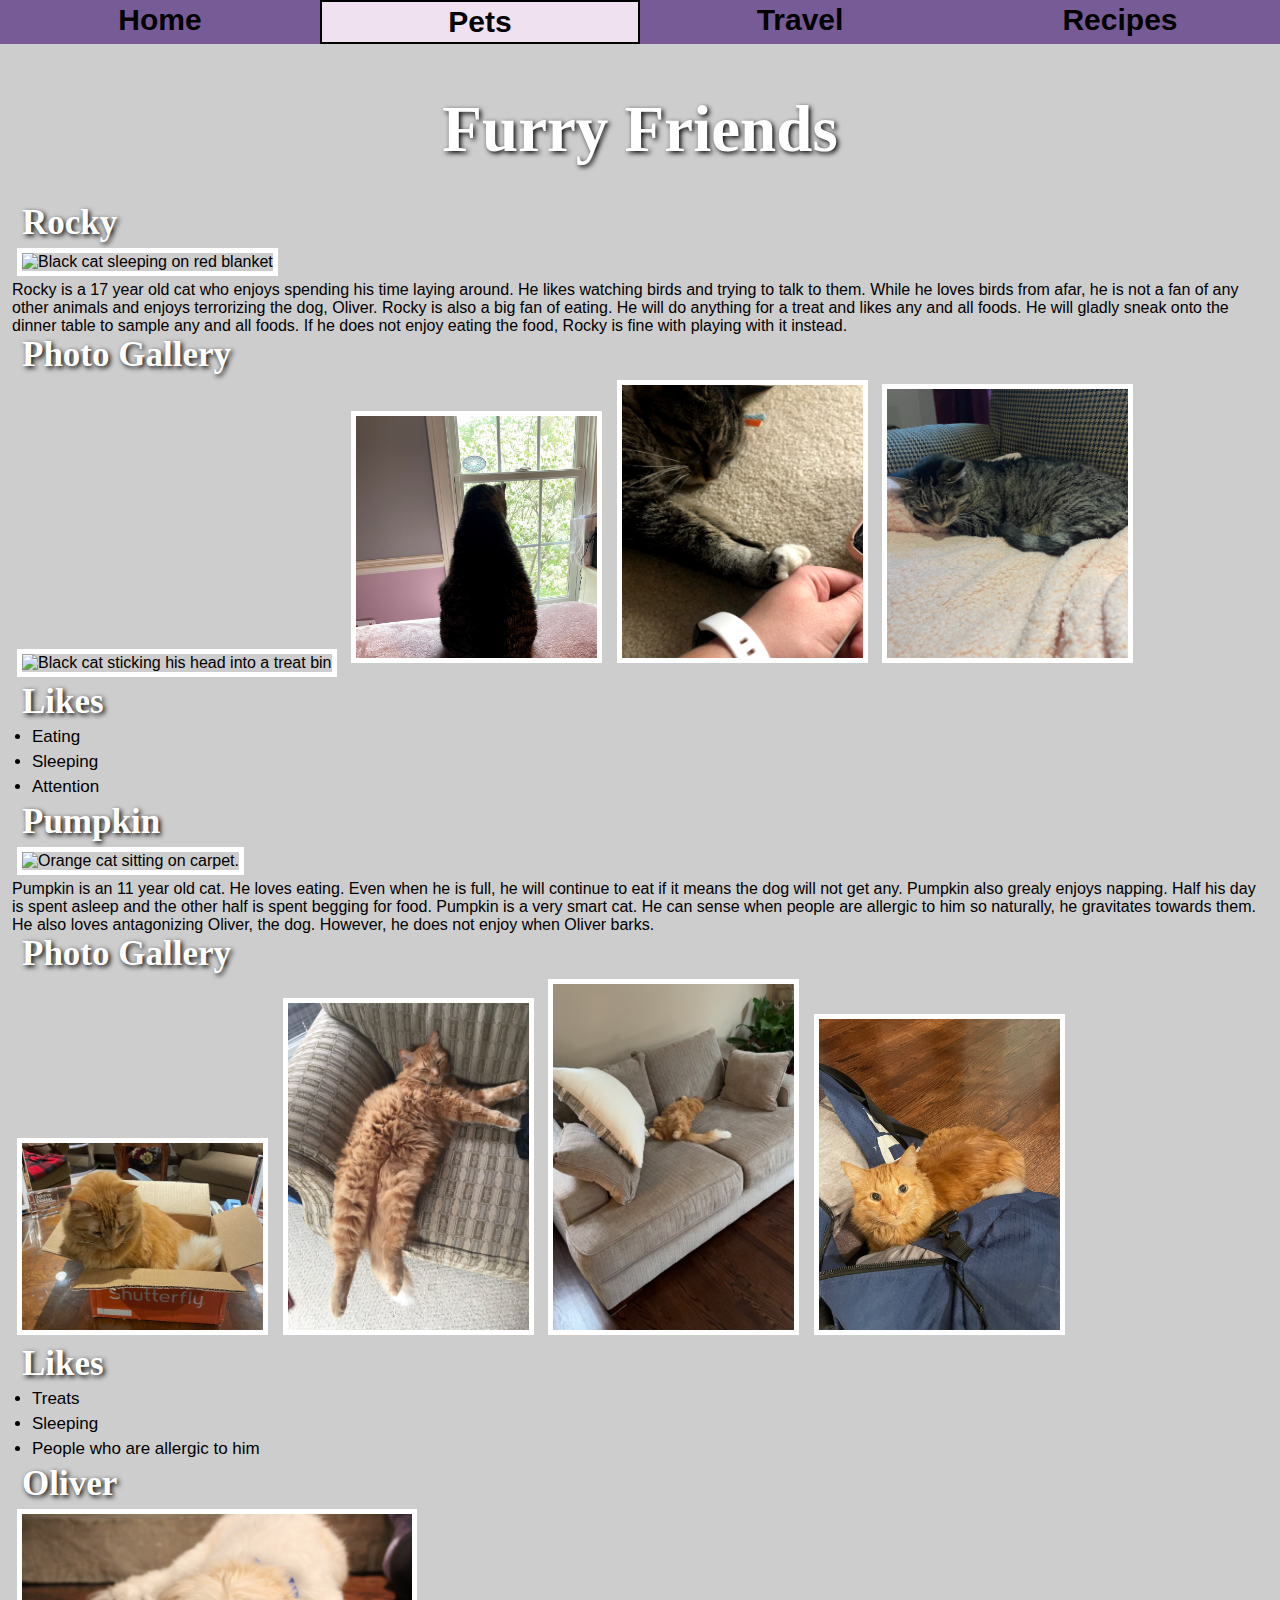
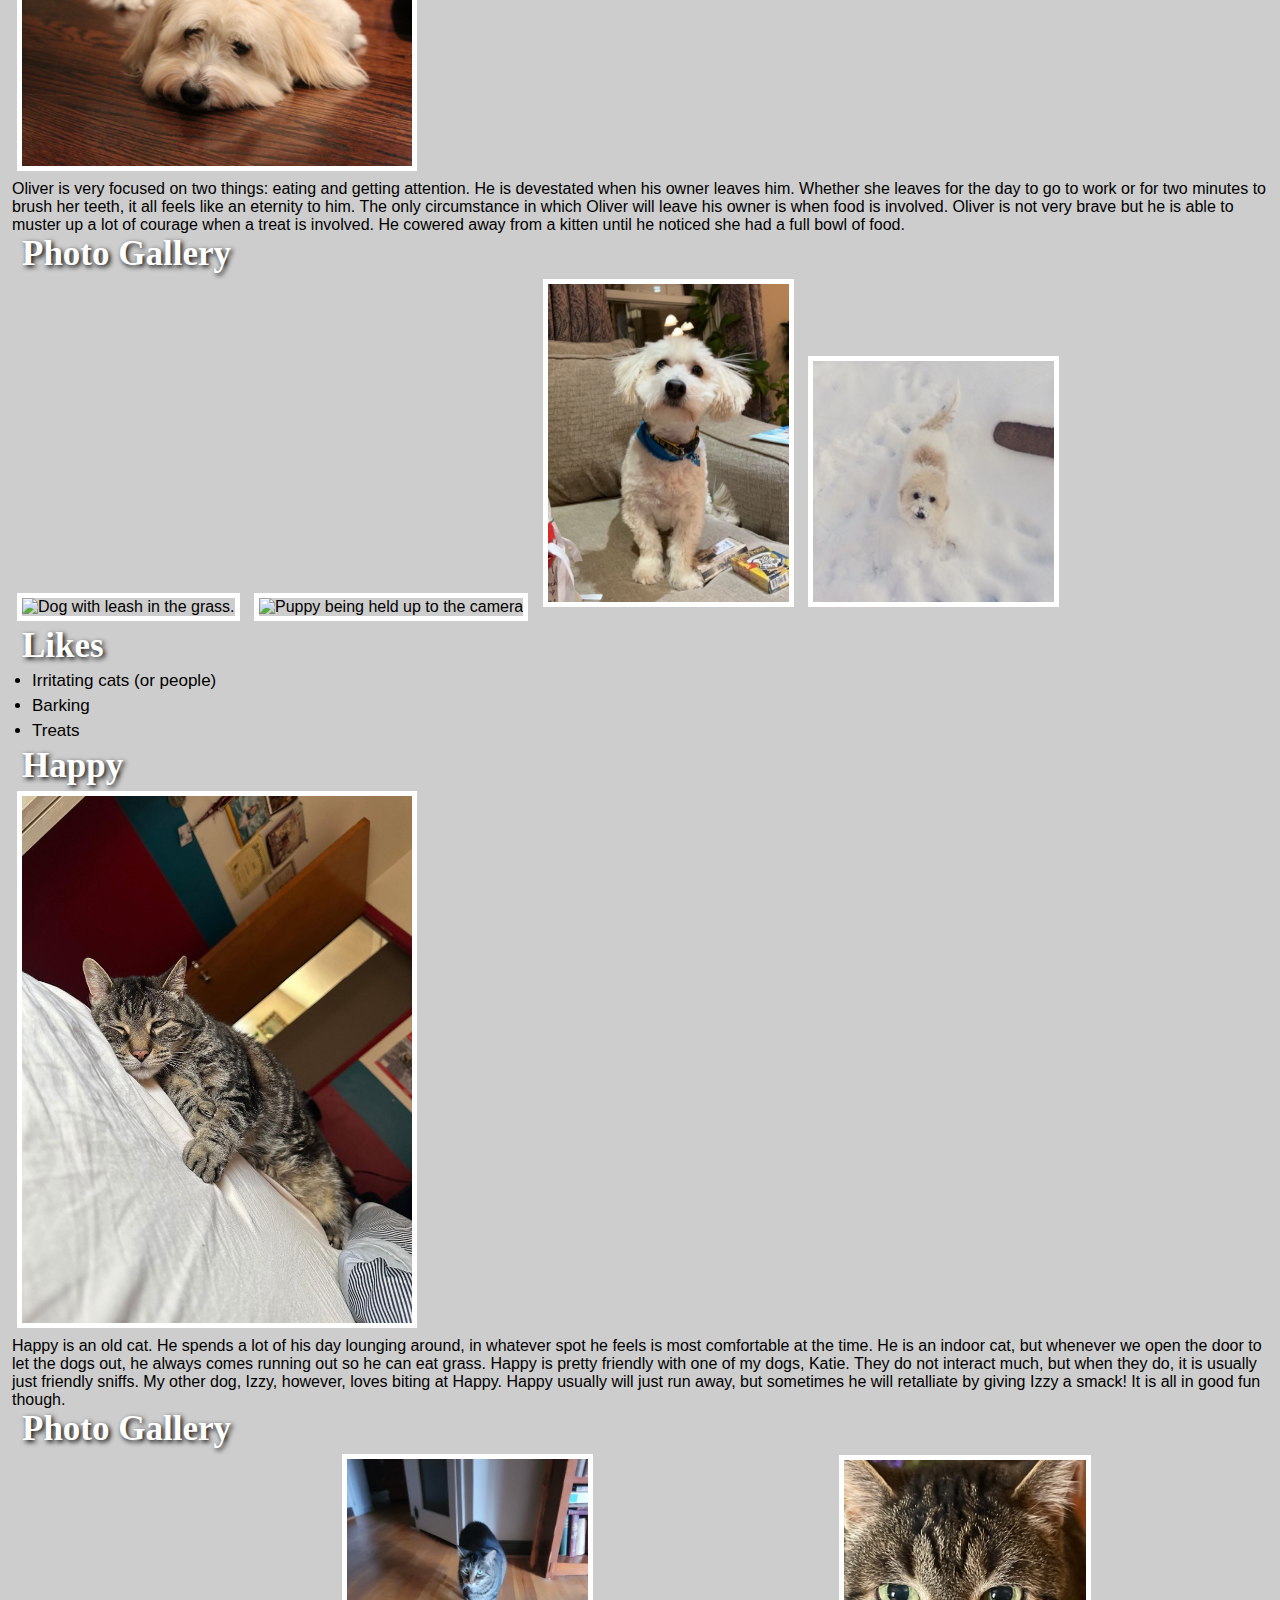
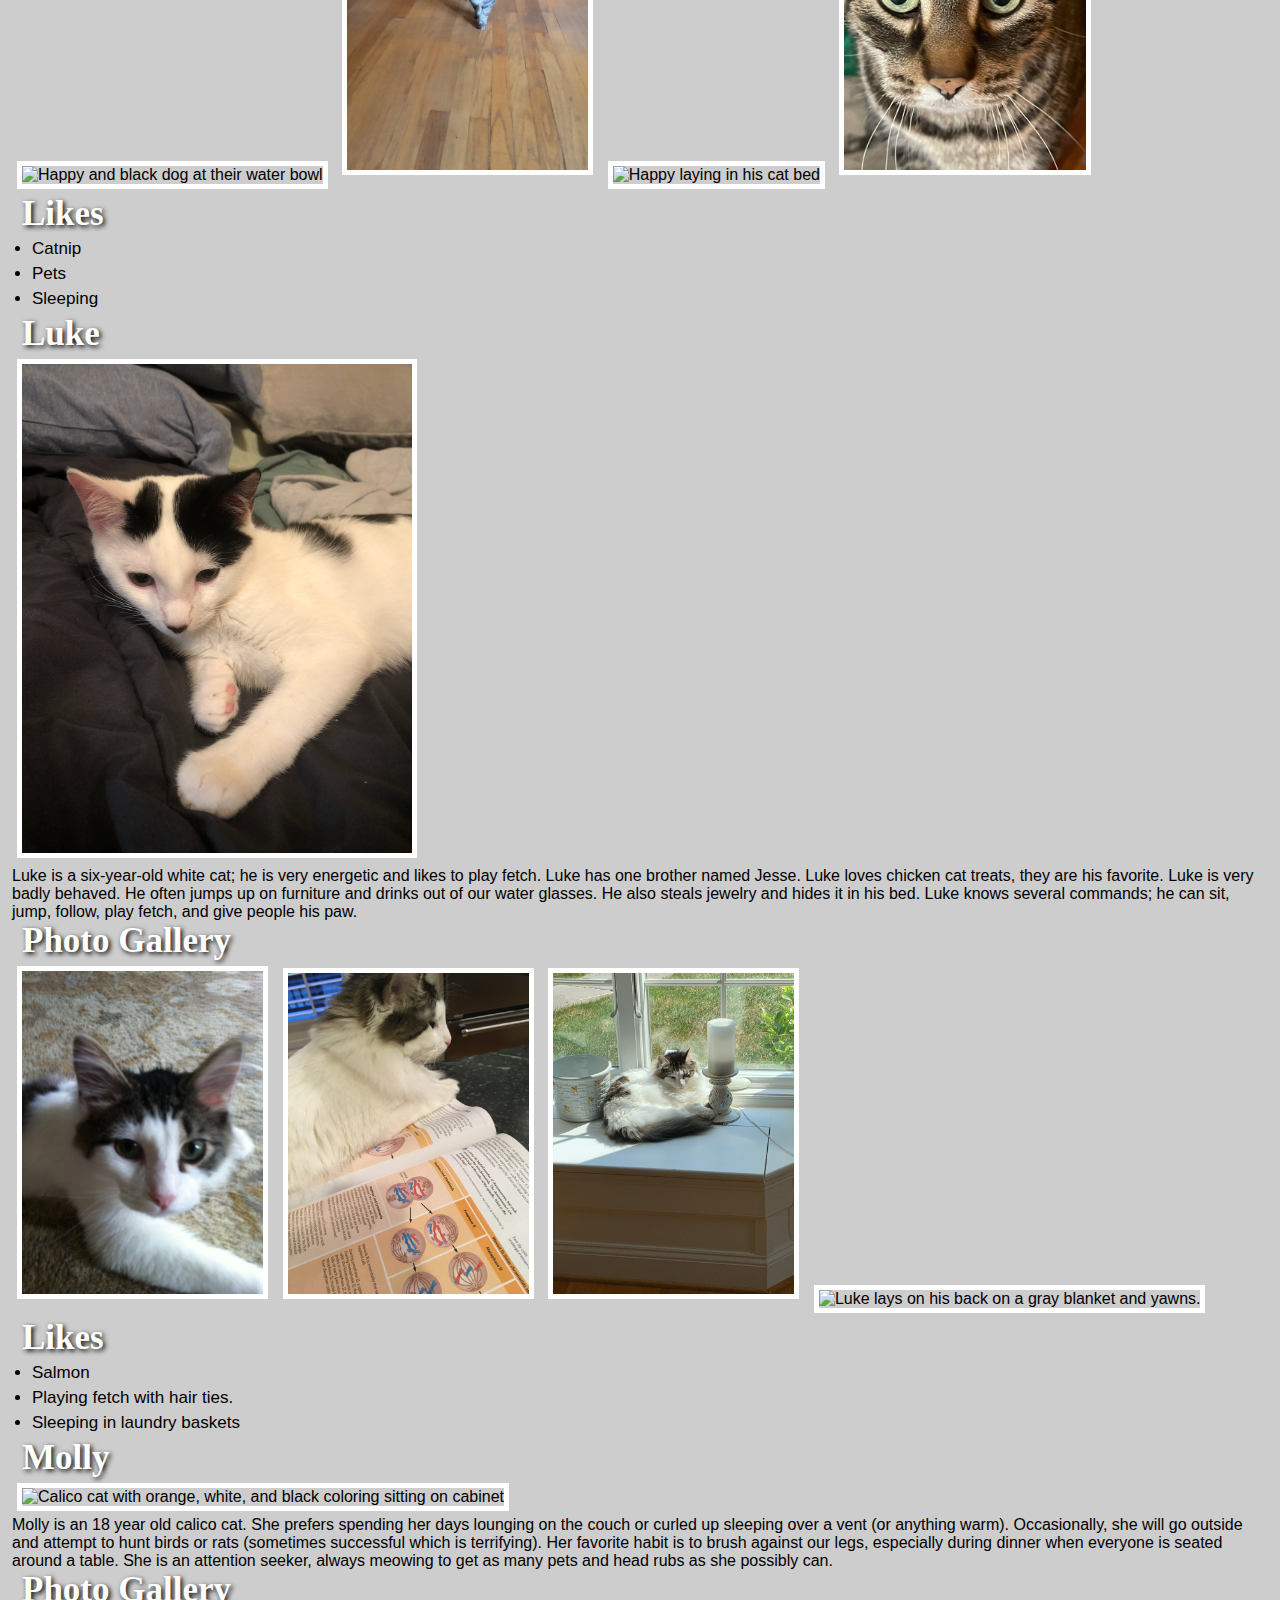
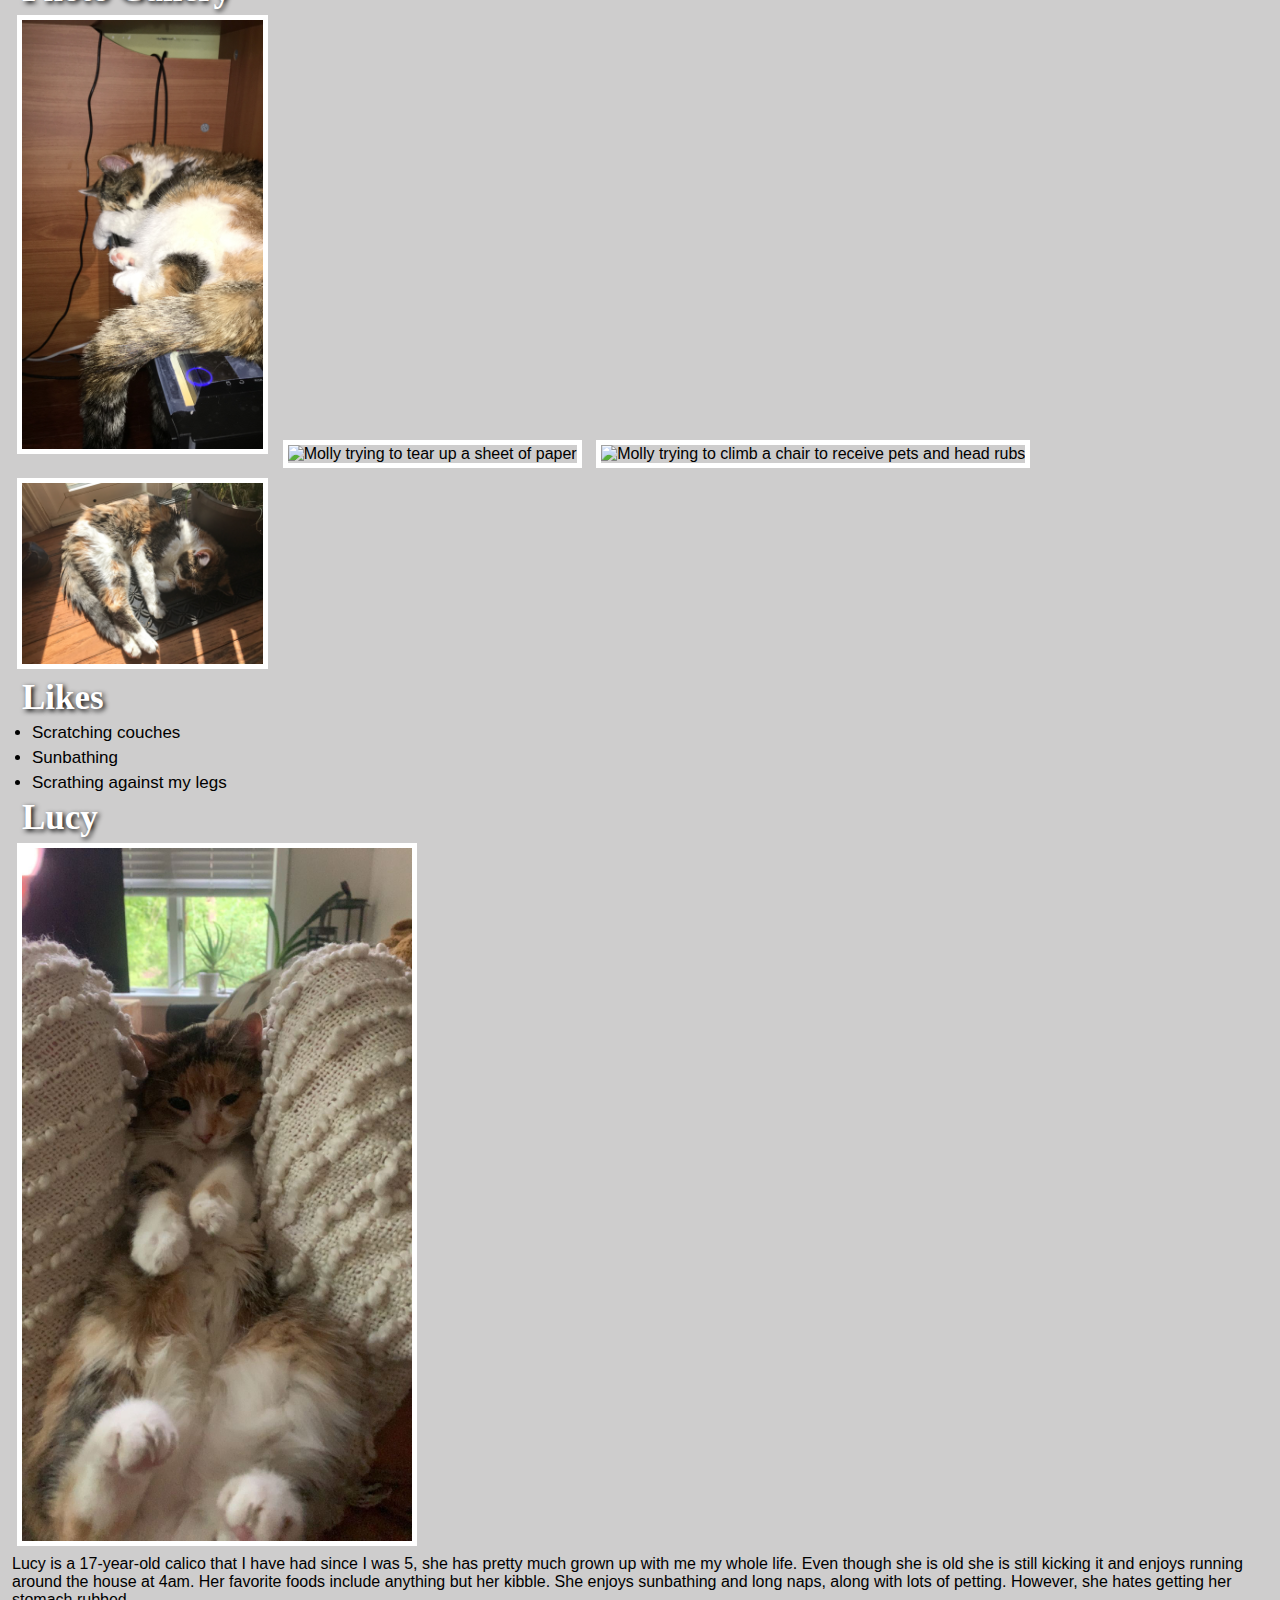
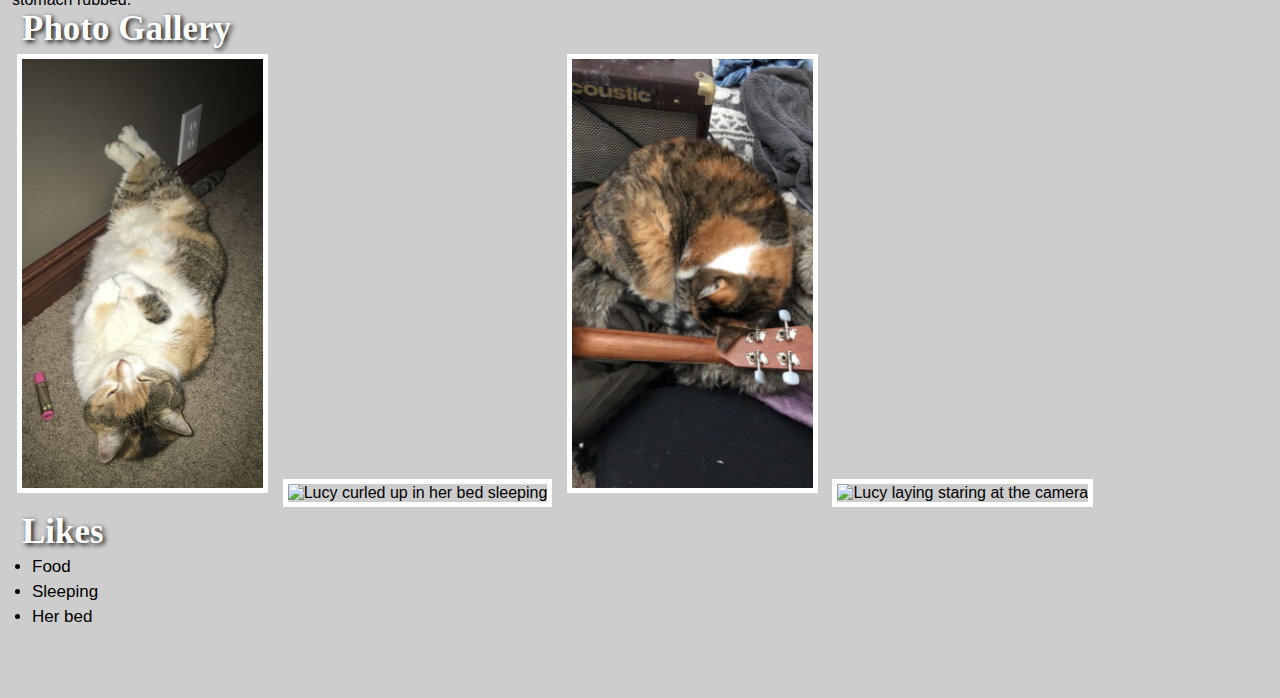
==== pets.html @ 26001d67 "Add files via upload" ====
<!DOCTYPE html>
<html lang="en">
    <link rel="stylesheet" href="reset.css">
    <link rel="stylesheet" href="style.css">
<head>
    <meta charset="UTF-8">
    <meta http-equiv="X-UA-Compatible" content="IE=edge">
    <meta name="viewport" content="width=device-width, initial-scale=1.0">
    <title>Pets</title>
</head>
<body>
    <a href = "#main" id="skip">Skip to Main content</a>
    
<!-- Navigation -->
<div class="nav">
<nav>
    <ul>
     <li><a href="index.html">Home</a></li>
     <li><a href="pets.html" class="active">Pets</a></li>
      <li><a href="travel.html">Travel</a></li>
      <li><a href="recipes.html">Recipes</a></li>
    </ul>
  </nav>
</div>
    <main id="main">
    <br><br>
        <h1 class="glow">Furry Friends</h1>
        <br><br>
    <div class="img_center"><h2>Rocky</h2></div>
        <img src="Images/rocky.jpg" alt="Black cat sleeping on red blanket" width="400">
        <br>
        <p1>Rocky is a 17 year old cat who enjoys spending his time laying around. He likes watching birds and trying to talk to them. 
            While he loves birds from afar, he is not a fan of any other animals and enjoys terrorizing the dog, Oliver.</p1>
            <p2>Rocky is also a big fan of eating. He will do anything for a treat and likes any and all foods. 
                He will gladly sneak onto the dinner table to sample any and all foods. If he does not enjoy eating the food, 
                Rocky is fine with playing with it instead.
            </p2>
            <h3>Photo Gallery</h3>
            <img src="Images/rocky_treats.jpg" alt="Black cat sticking his head into a treat bin" width="20%">
            <img src="Images/rocky_bird_watching.jpg" alt="Cat looking out the window" width="20%">
            <img src="Images/rocky_hand.jpg" alt="Cat sleeping holding hand" width="20%">
            <img src="Images/rocky_sleeping.jpg" alt="Cat sleeping" width="20%">
            <h3>Likes</h3>
            <ul>
                <li>Eating</li>
                <li>Sleeping</li>
                <li>Attention</li>
              </ul>
              <!-- Lauren Pesce -->
     <div class="img_center"><h2>Pumpkin</h2></div>
        <img src="Images/pumpkin.jpg" alt="Orange cat sitting on carpet." width="400">
        <br>
        <p1>Pumpkin is an 11 year old cat. He loves eating. Even when he is full, he will continue to eat if it means
            the dog will not get any. Pumpkin also grealy enjoys napping. Half his day is spent asleep and the other half
            is spent begging for food.</p1>
            <p2>Pumpkin is a very smart cat. He can sense when people are allergic to him so naturally, he 
                gravitates towards them. He also loves antagonizing Oliver, the dog. However, he does not enjoy 
                when Oliver barks.</p2>
            <h3>Photo Gallery</h3>
            <img src="Images/pumpkin_box.jpg" alt="Orange cat sitting in a Shutterfly box." width="20%">
            <img src="Images/pumpkin_couch.jpg" alt="Cat laying on his back on a couch." width="20%">
            <img src="Images/pumpkin_sleep.jpg" alt="Cat sleeping on couch." width="20%">
            <img src="Images/pumpkin_bag.jpg" alt="Cat sitting on duffel bag." width="20%">
            <h3>Likes</h3>
            <ul>
                <li>Treats</li>
                <li>Sleeping</li>
                <li>People who are allergic to him</li>
              </ul>
              <!-- Lauren Pesce -->


        <div class="img_center"><h2>Oliver</h2></div>
        <img src="Images/oliver.jpg" alt="Dog laying on floor." width="400">
        <br>
        <p1>Oliver is very focused on two things: eating and getting attention. He is devestated
            when his owner leaves him. Whether she leaves for the day to go to work or for two minutes
            to brush her teeth, it all feels like an eternity to him.</p1>
            <p2>The only circumstance in which Oliver will leave his owner is when food is involved. Oliver is not
                very brave but he is able to muster up a lot of courage when a treat is involved. He cowered away
                from a kitten until he noticed she had a full bowl of food.</p2>
            <h3>Photo Gallery</h3>
            <img src="Images/oliver_outside.jpg" alt="Dog with leash in the grass." width="20%">
            <img src="Images/baby_oliver.jpg" alt="Puppy being held up to the camera" width="20%">
            <img src="Images/oliver_couch.jpg" alt="Dog sitting up on a couch" width="20%">
            <img src="Images/oliver_snow.jpg" alt="Dog in the snow" width="20%">
            <h3>Likes</h3>
            <ul>
                <li>Irritating cats (or people)</li>
                <li>Barking</li>
                <li>Treats</li>
              </ul>
              <!-- Lauren Pesce -->

    <div class="img_center"><h2>Happy</h2></div>
    <img src="Images/happy_sleep.jpg" alt="Black and grey cat laying on bed, near asleep" width="400">
    <br>
    <p1> Happy is an old cat. He spends a lot of his day lounging around, in whatever spot he feels is most comfortable at the time. 
        He is an indoor cat, but whenever we open the door to let the dogs out, he always comes running out so he can eat grass.
    </p1>
        <p2>Happy is pretty friendly with one of my dogs, Katie. They do not interact much, but when they do, it is usually just friendly sniffs. 
            My other dog, Izzy, however, loves biting at Happy. 
            Happy usually will just run away, but sometimes he will retalliate by giving Izzy a smack! It is all in good fun though.

        </p2>
        <h3>Photo Gallery</h3>
        <img src="Images/happy_izzy_water.jpg" alt="Happy and black dog at their water bowl" width="20%">
        <img src="Images/happy_walk.jpg" alt="Happy walking towards the camera" width="20%">
        <img src="Images/happy_bed.jpg" alt="Happy laying in his cat bed" width="20%">
        <img src="Images/happy_closeup.jpg" alt="A close-up photo of Happy" width="20%">
        <h3>Likes</h3>
        <ul>
            <li>Catnip</li>
            <li>Pets</li>
            <li>Sleeping</li>
          </ul>
          <!-- Lucas England -->
    <div class="img_center"><h2>Luke</h2></div>
    <img src="Images/luke_og.jpg" alt="Luke is a white cat with long hair and brown spots." width="400">
    <br>
    <p1> Luke is a six-year-old white cat; he is very energetic and likes to play fetch. Luke has one brother named Jesse. 
        Luke loves chicken cat treats, they are his favorite.</p1>
        <p2>Luke is very badly behaved. He often jumps up on furniture and drinks out of our water glasses. 
            He also steals jewelry and hides it in his bed. 
            Luke knows several commands; he can sit, jump, follow, play fetch, and give people his paw. </p2>
        <h3>Photo Gallery</h3>
        <img src="Images/Luke.JPG" alt="Luke looks into the camera, only head and front paws are in frame." width="20%">
        <img src="Images/luke_reads.JPG" alt="Luke sits on a chemistry textbook." width="20%">
        <img src="Images/luke_in_sunn.JPG" alt="Luke sits on a white bench in front of a window, grass is seen behind him." width="20%">
        <img src="Images/luke_yawns.jpg" alt="Luke lays on his back on a gray blanket and yawns." width="20%">
        <h3>Likes</h3>
        <ul>
            <li>Salmon</li>
            <li>Playing fetch with hair ties.</li>
            <li>Sleeping in laundry baskets</li>
          </ul>
          <!-- Katherine Isseks al-Abadi Hattersley -->
       
    <div class="img_center"><h2>Molly</h2></div>
    <img src="Images/molly_on_cabinet.JPG" alt="Calico cat with orange, white, and black coloring sitting on cabinet" width="400">
    <br>
    <p1> Molly is an 18 year old calico cat. She prefers spending her days lounging on the couch or curled up sleeping over a vent (or anything warm).
         Occasionally, she will go outside and attempt to hunt birds or rats (sometimes successful which is terrifying).</p1>
        <p2>Her favorite habit is to brush against our legs, especially during dinner when everyone is seated around a table. 
            She is an attention seeker, always meowing to get as many pets and head rubs as she possibly can.</p2>
        <h3>Photo Gallery</h3>
        <img src="Images/molly_on_pc.jpg" alt="Molly sleeping on a warm PC" width="20%">
        <img src="Images/molly.jpg" alt="Molly trying to tear up a sheet of paper" width="20%">
        <img src="Images/molly_climb_chair.JPG" alt="Molly trying to climb a chair to receive pets and head rubs" width="20%">
        <img src="Images/molly_sunbathing.JPG" alt="Molly enjoying warm rays of sunshine" width="20%">
        <h3>Likes</h3>
        <ul>
            <li>Scratching couches</li>
            <li>Sunbathing</li>
            <li>Scrathing against my legs</li>
          </ul>
          <!-- Jonathan Chen -->
        
    <div class="img_center"><h2>Lucy</h2></div>
    <img src="Images/Lucy.JPG" alt="Calico with white, orange, and black coloring" width="400">
    <br>
    <p1>Lucy is a 17-year-old calico that I have had since I was 5, she has pretty much grown up with me my whole life. 
        Even though she is old she is still kicking it and enjoys running around the house at 4am.</p1>
        <p2>Her favorite foods include anything but her kibble. She enjoys sunbathing and long naps, along with lots of petting. 
            However, she hates getting her stomach rubbed.</p2>
        <h3>Photo Gallery</h3>
        <img src="Images/Lucy_upsidedown.JPG" alt="Lucy laying on her back" width="20%">
        <img src="Images/Lucy_sleeping.JPG" alt="Lucy curled up in her bed sleeping" width="20%">
        <img src="Images/Lucy_sleepingpt2.JPG" alt="Lucy curled up sleeping" width="20%">
        <img src="Images/Lucy_laying.JPG" alt="Lucy laying staring at the camera" width="20%">
        <h3>Likes</h3>
        <ul>
            <li>Food</li>
            <li>Sleeping</li>
            <li>Her bed</li>
          </ul>
          <!-- Maggie Holman -->
        <br><br><br>
        </main>
---- style.css ----
#main {
  margin: 12px;
  margin-right: 12px;
}
main#main ul {
  list-style-type: disc; 
  margin-left: 20px; 
  font-size: 17px;
}

main#main ol {
  list-style-type: decimal; 
  margin-left: 20px; 
  font-size: 17px;
}

main#main li {
  margin: 5px 0; 
  font-size: 17px;
}

body {
  background-color: #cecdcd;
  font-family: Verdana, sans-serif;
  }

p {
  font-size: 17px;
  color: black; 
  text-indent: 50px;
  margin: 12px;
}

h1 {
font-size: 65px;
text-align: center;
font-weight: bolder;
font-family: Georgia, serif;
color: white;
text-shadow: 2px 2px 5px black;
animation: glow 1s ease-in-out infinite alternate;
}

@-webkit-keyframes glow {
  from {
    text-shadow: 0 0 10px black, 0 0 20px #000000, 0 0 30px #3d3c3d, 0 0 40px #404040, 0 0 50px #bfbcbf, 0 0 60px #d2d2d2, 0 0 70px #ffffff;
  }
  
  to {
    text-shadow: 0 0 20px #775b97, 0 0 30px black, 0 0 40px #775b97, 0 0 50px black, 0 0 60px #775b97, 0 0 70px black, 0 0 80px #775b97;
  }
}

h2 {
  text-align: left;
  margin-left: 10px;
  font-family: Georgia, serif;
  font-size: 35px;
  color: white;
  font-weight: bold;
  text-shadow: 2px 2px 5px black;
  }
h3 {
  text-align: left;
  margin-left: 10px;
  font-family: Georgia, serif;
  font-size: 35px;
  color: white;
  font-weight: bold;
  text-shadow: 2px 2px 5px black;
  }
img {
  margin: 5px;
  border: 5px solid #ffffff;
 }

 .nav {
  overflow: hidden;
  background: #775b97;
  color: black;
  text-align: center;
  width: 100%;
}
.nav ul {
  padding: 0;
  background: #775b97;
} 
  .nav a {
  float: left;
  display:block;
  width: 25%;
  font-size: 30px;
  text-align: center;
  padding: 2.8px 5px;
  text-decoration: none;
  font-weight: bold;
} 
.active {
  background-color: #f0e1f0;
  border: 2px solid black;
}

  figure {
  font-size: 16px;
  color: #000000; 
  font-weight: bold;
  }
  #skip {
  position: absolute;
  left: -500px;
  }
  #skip:focus {
    left: 200px
  }

  .grid {
    display: grid;
    grid-template-columns: repeat(3, 1fr);
    gap: 10px;
    align-items: center;
    justify-content: center;
    justify-items: center;
  }
  
  .grid img {
    width: 100%;
    height: auto;
  }

  .img_center {
    display:block;
    margin: 0 auto;
  }

  @media screen and (prefers-reduced-motion: reduce){
    html{
        scroll-behavior: auto; /* Removes scroll animation */
    }
  
    .skip a{
      -webkit-transition: none; /* sets to default setting */
      transition: none;        /* sets to default setting */
     }
  
    /*Turn off parallax*/
    header{
      background-attachment: initial;
    }

    .glow {
      animation: none;
  }
  .gif {
    display: none;
  }

  }
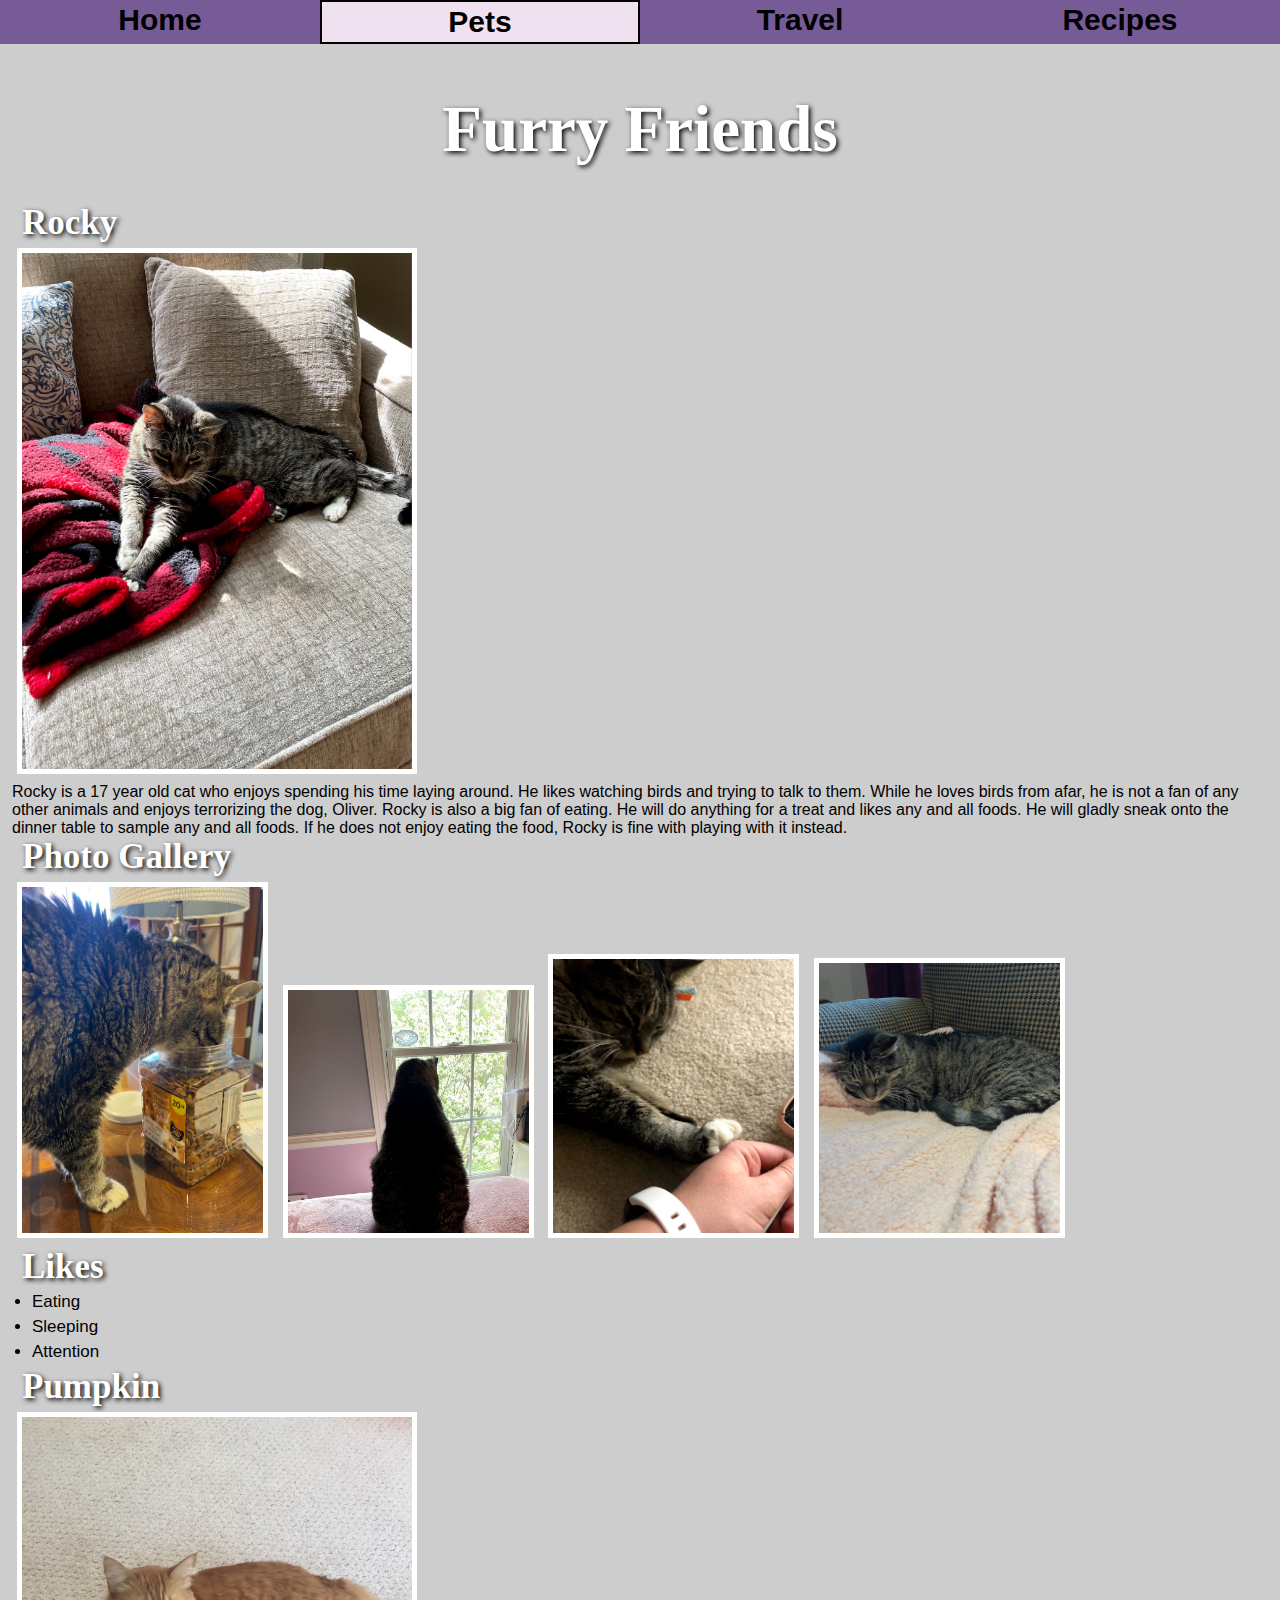
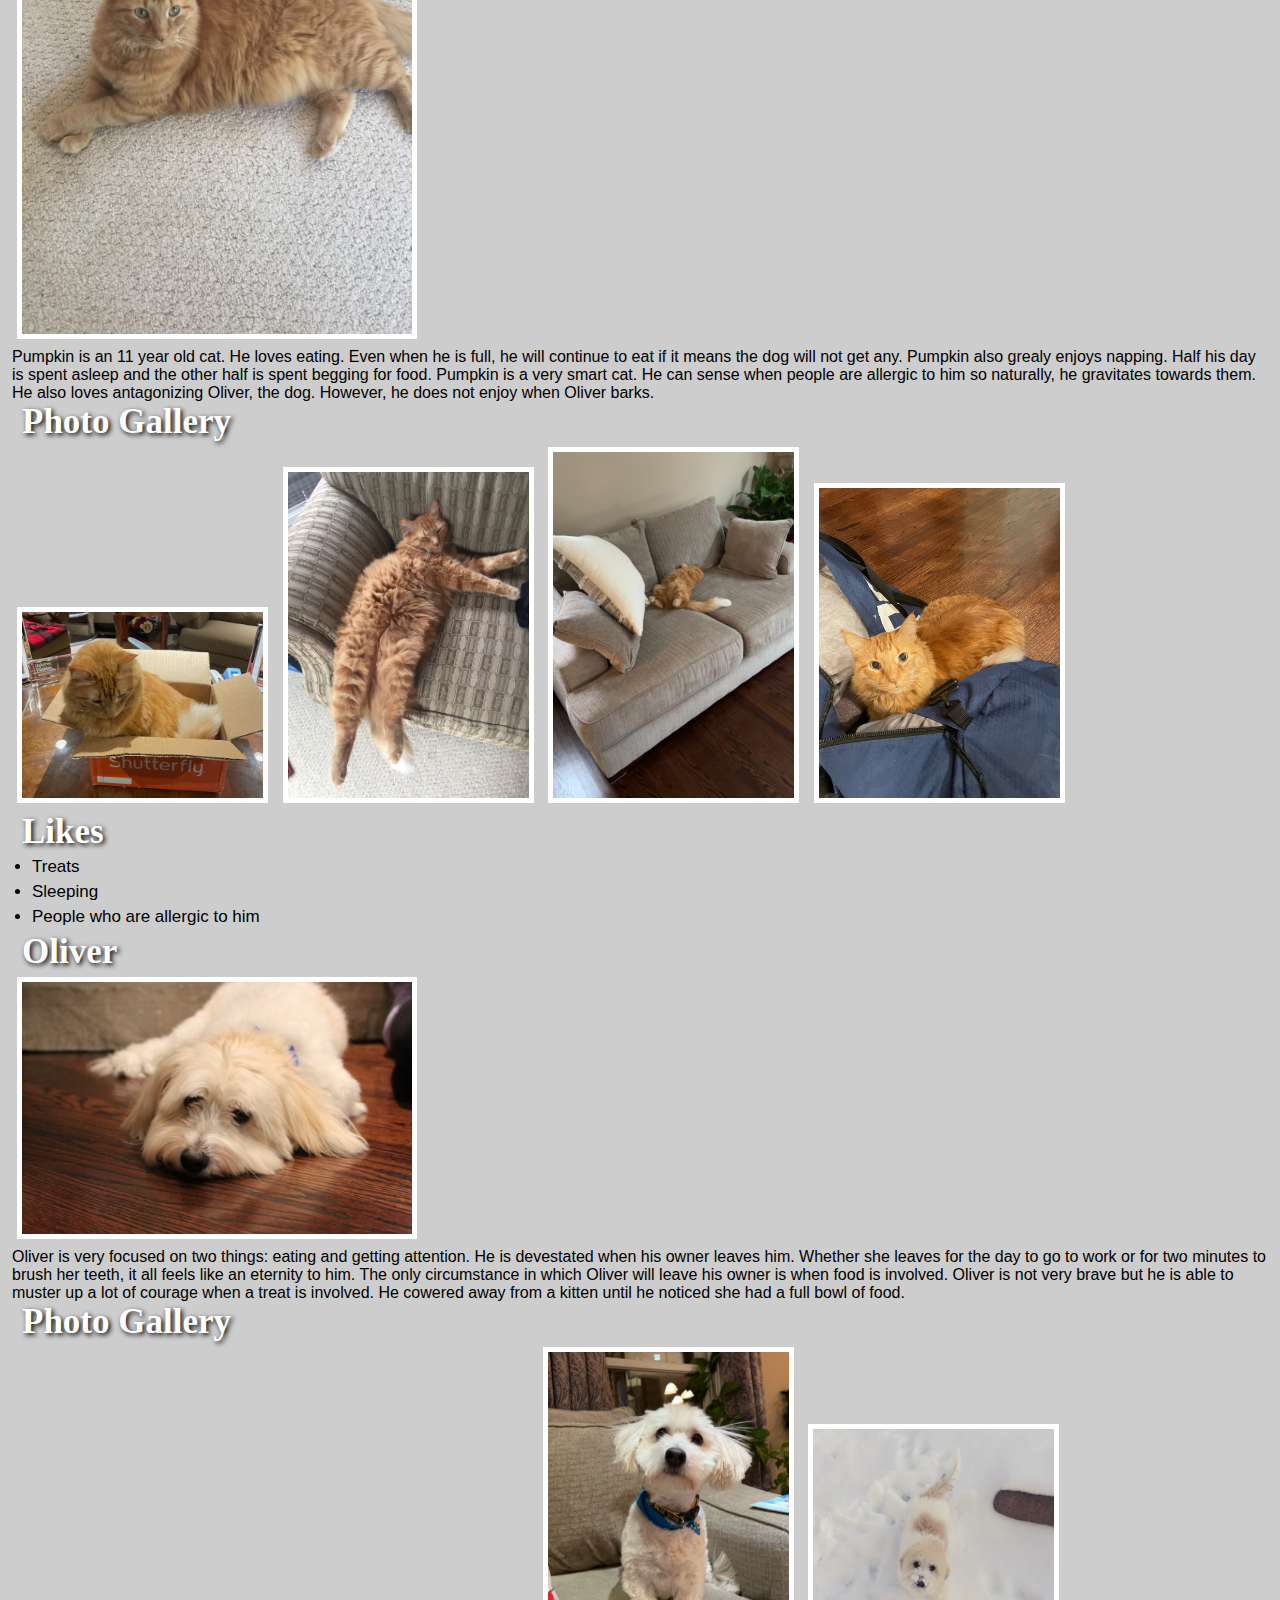
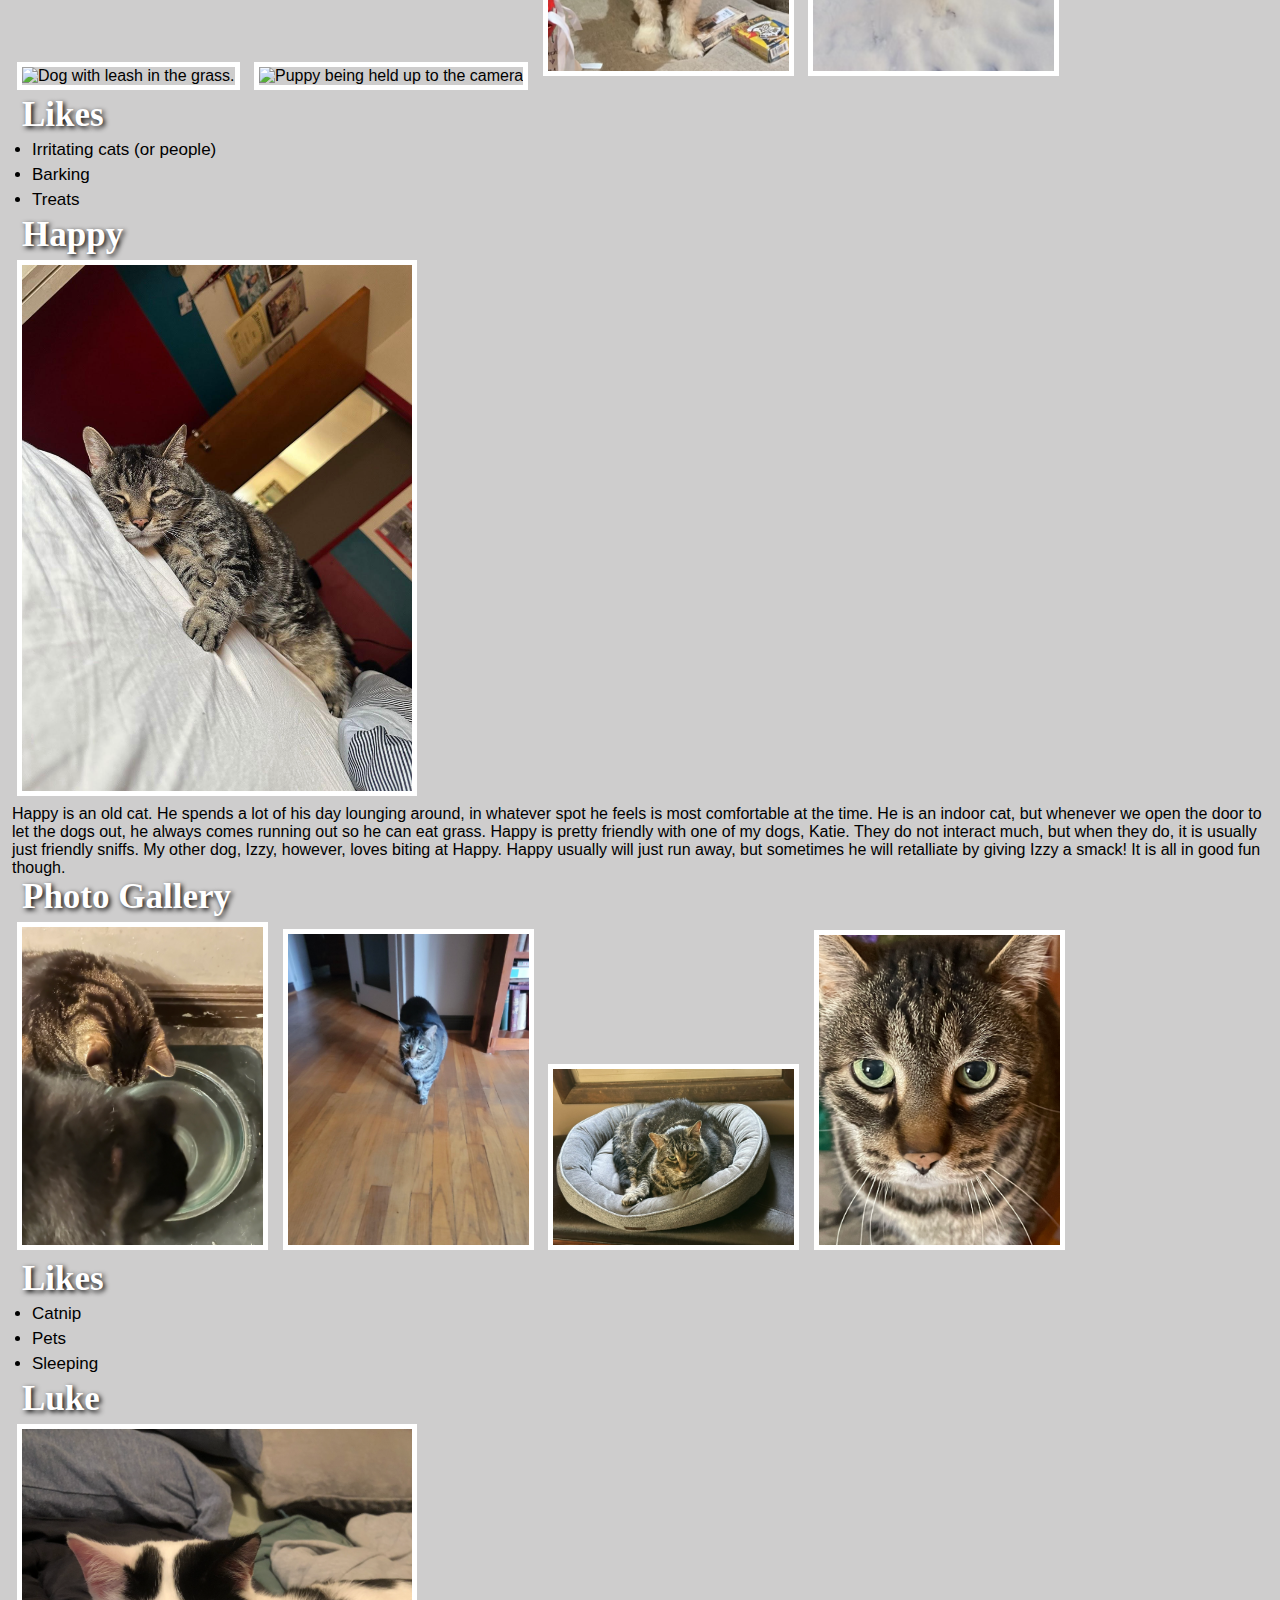
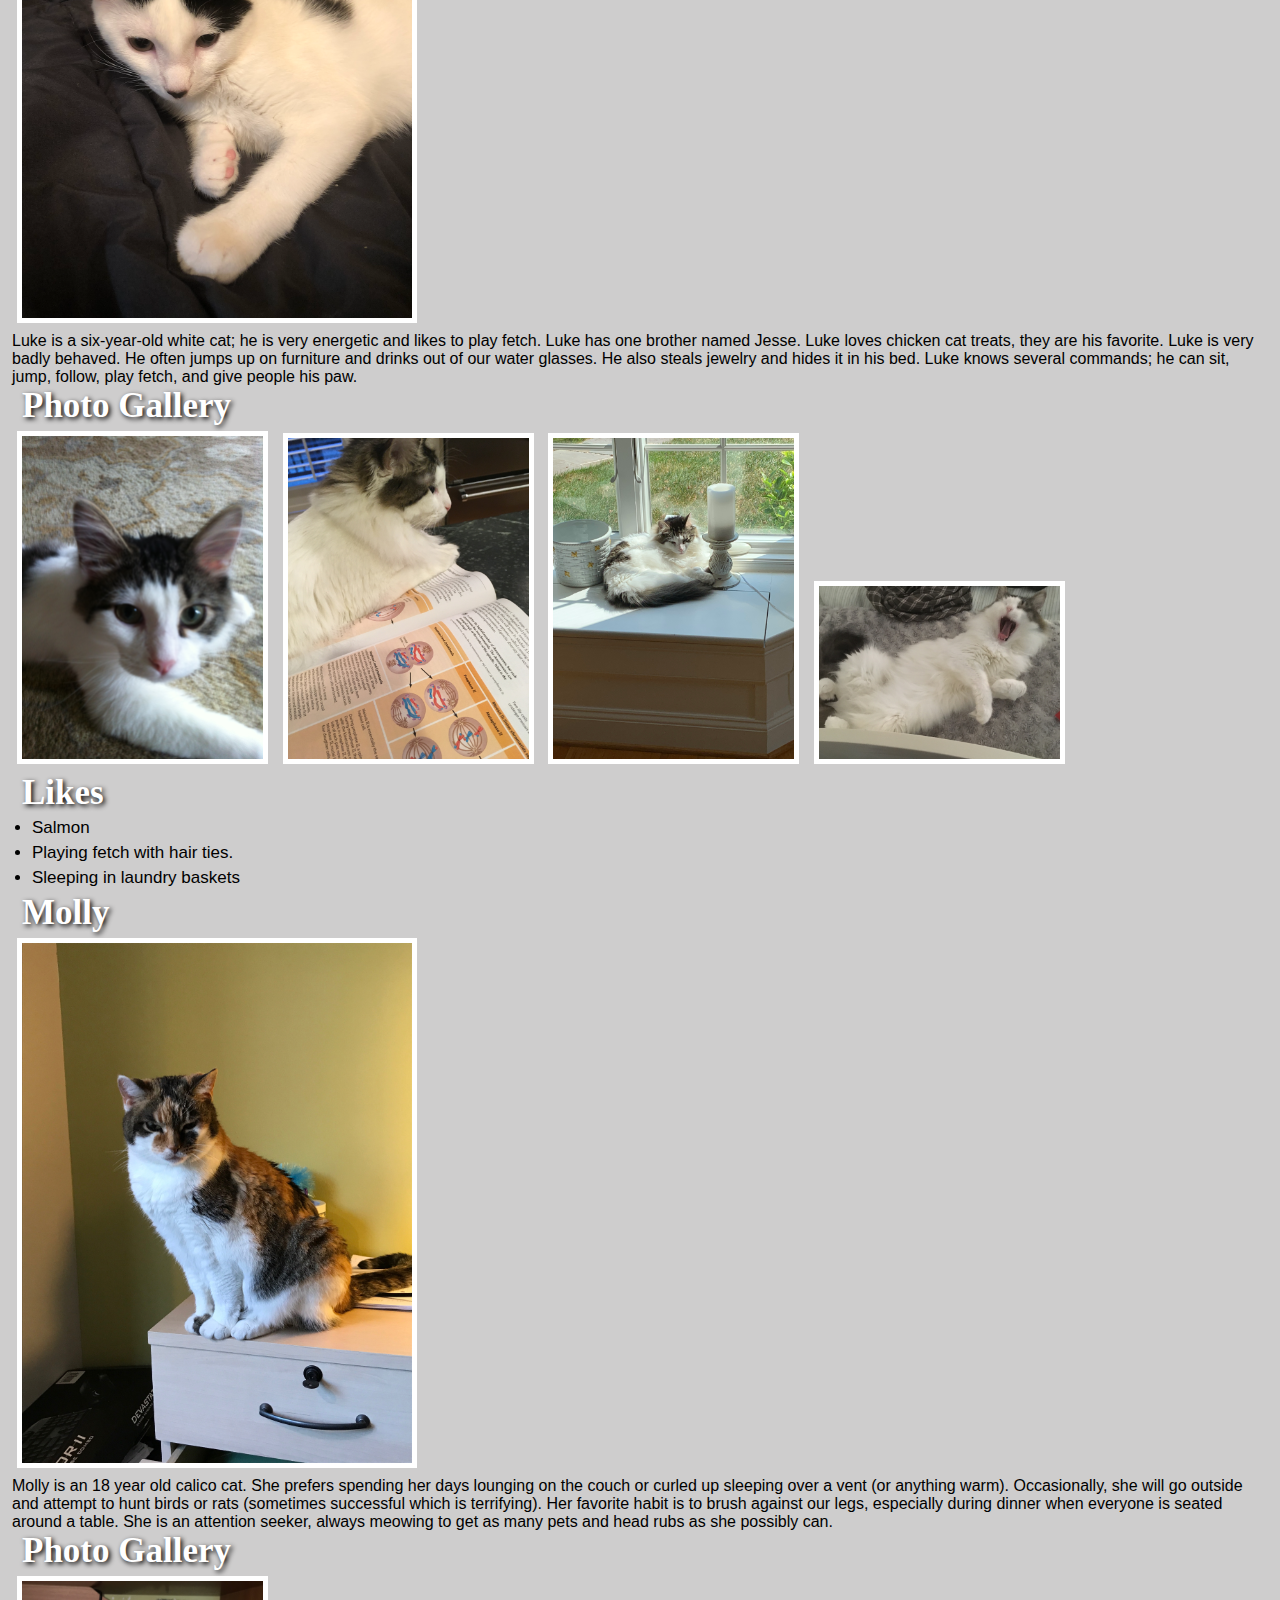
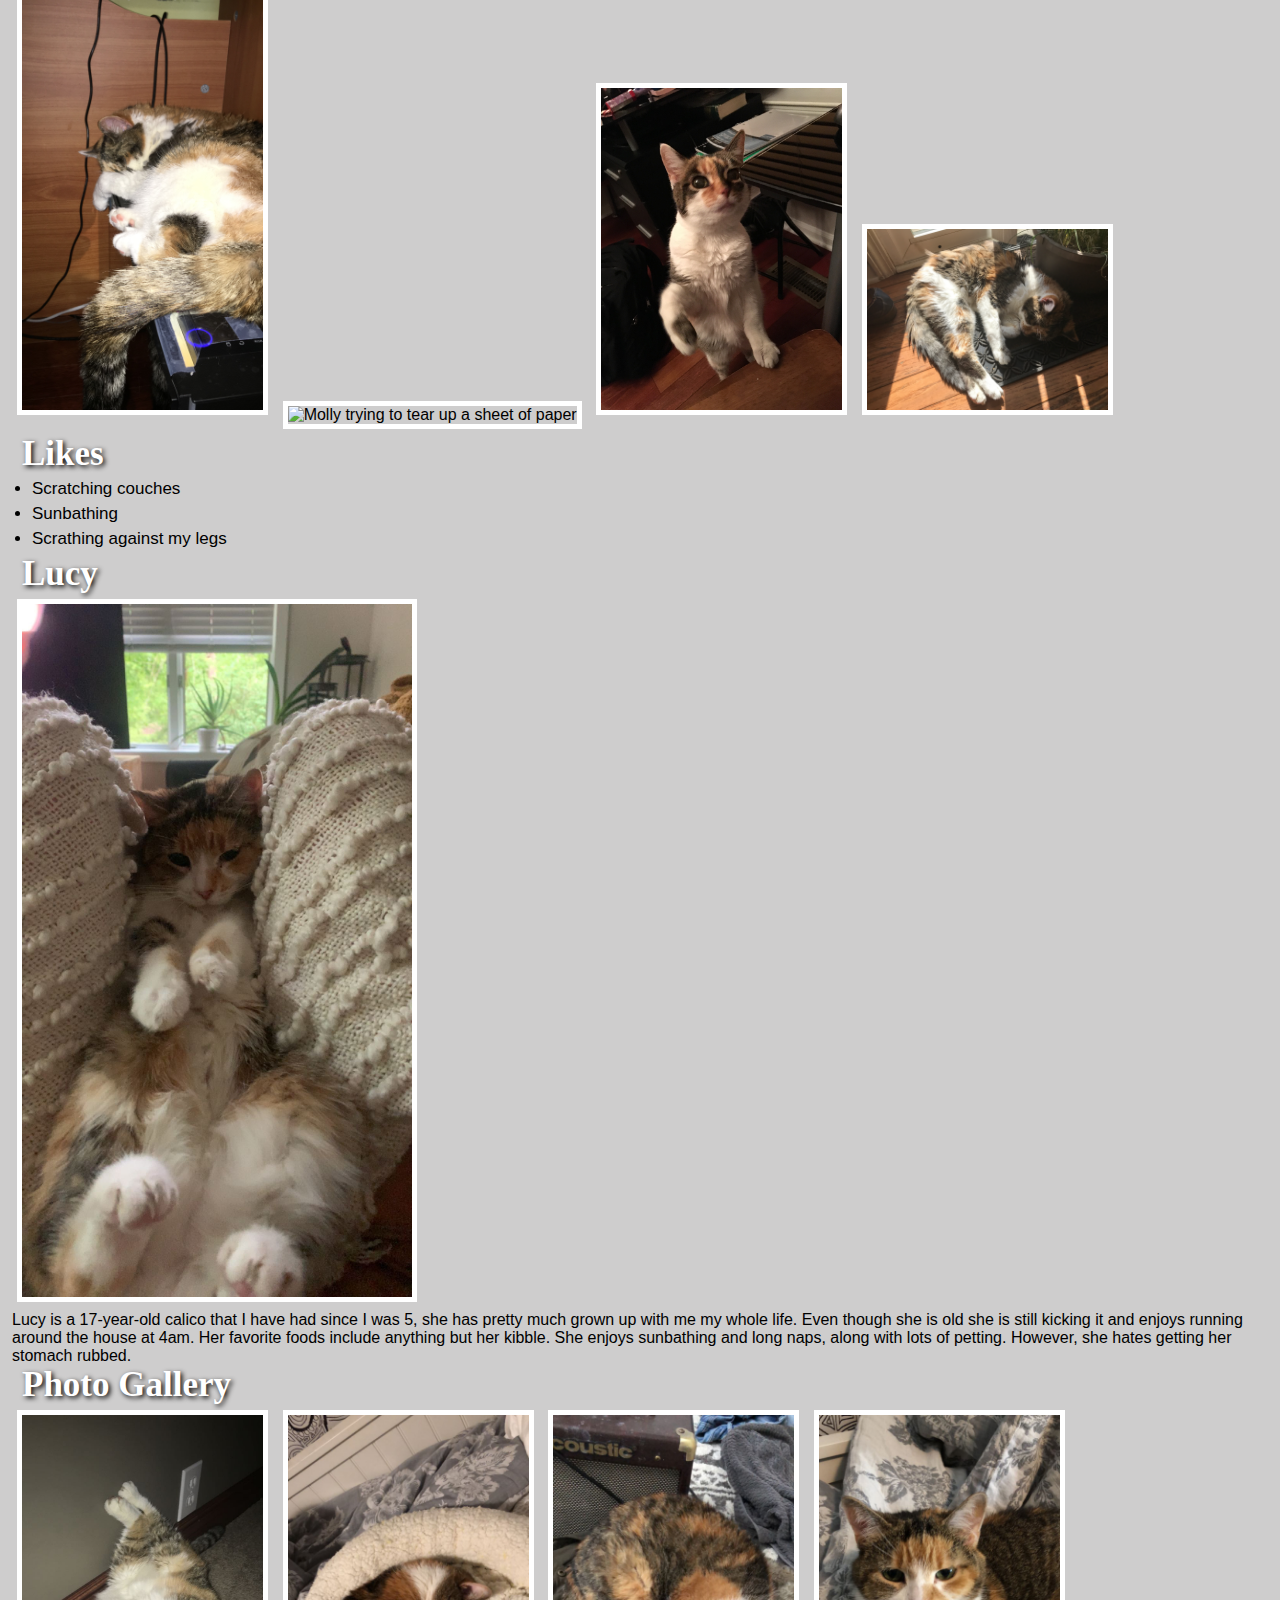
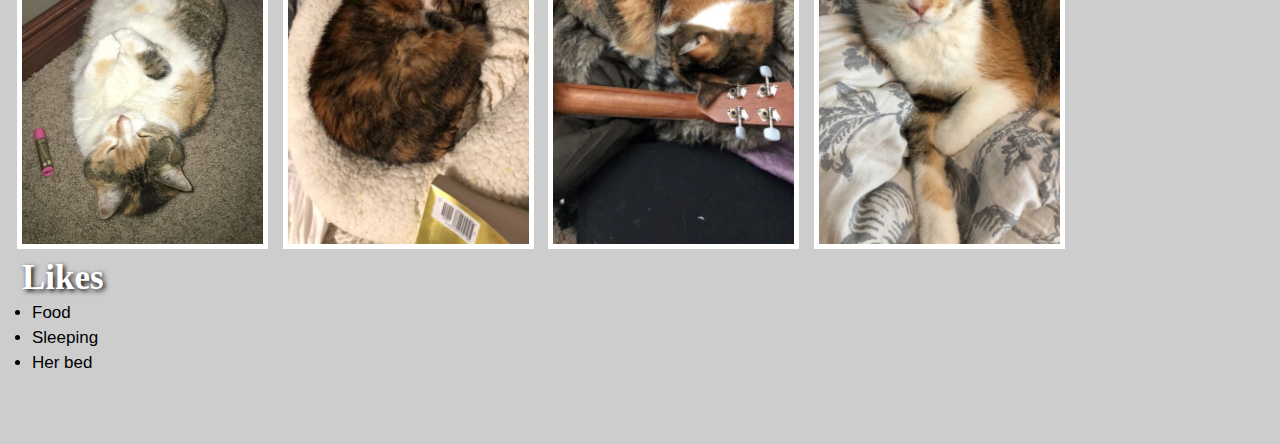
==== commit daab81af: "Update pets.html" ====
--- a/pets.html
+++ b/pets.html
@@ -36,10 +36,10 @@
                 Rocky is fine with playing with it instead.
             </p2>
             <h3>Photo Gallery</h3>
-            <img src="Images/rocky_treats.jpg" alt="Black cat sticking his head into a treat bin" width="20%">
-            <img src="Images/rocky_bird_watching.jpg" alt="Cat looking out the window" width="20%">
-            <img src="Images/rocky_hand.jpg" alt="Cat sleeping holding hand" width="20%">
-            <img src="Images/rocky_sleeping.jpg" alt="Cat sleeping" width="20%">
+            <img src="Images/rocky_treats.jpg" alt="Black cat sticking his head into a treat bin" style="width: 20%;">
+            <img src="Images/rocky_bird_watching.jpg" alt="Cat looking out the window" style="width: 20%;">
+            <img src="Images/rocky_hand.jpg" alt="Cat sleeping holding hand" style="width: 20%;">
+            <img src="Images/rocky_sleeping.jpg" alt="Cat sleeping" style="width: 20%;">
             <h3>Likes</h3>
             <ul>
                 <li>Eating</li>
@@ -57,10 +57,10 @@
                 gravitates towards them. He also loves antagonizing Oliver, the dog. However, he does not enjoy 
                 when Oliver barks.</p2>
             <h3>Photo Gallery</h3>
-            <img src="Images/pumpkin_box.jpg" alt="Orange cat sitting in a Shutterfly box." width="20%">
-            <img src="Images/pumpkin_couch.jpg" alt="Cat laying on his back on a couch." width="20%">
-            <img src="Images/pumpkin_sleep.jpg" alt="Cat sleeping on couch." width="20%">
-            <img src="Images/pumpkin_bag.jpg" alt="Cat sitting on duffel bag." width="20%">
+            <img src="Images/pumpkin_box.jpg" alt="Orange cat sitting in a Shutterfly box." style="width: 20%;">
+            <img src="Images/pumpkin_couch.jpg" alt="Cat laying on his back on a couch." style="width: 20%;">
+            <img src="Images/pumpkin_sleep.jpg" alt="Cat sleeping on couch." style="width: 20%;">
+            <img src="Images/pumpkin_bag.jpg" alt="Cat sitting on duffel bag." style="width: 20%;">
             <h3>Likes</h3>
             <ul>
                 <li>Treats</li>
@@ -80,10 +80,10 @@
                 very brave but he is able to muster up a lot of courage when a treat is involved. He cowered away
                 from a kitten until he noticed she had a full bowl of food.</p2>
             <h3>Photo Gallery</h3>
-            <img src="Images/oliver_outside.jpg" alt="Dog with leash in the grass." width="20%">
-            <img src="Images/baby_oliver.jpg" alt="Puppy being held up to the camera" width="20%">
-            <img src="Images/oliver_couch.jpg" alt="Dog sitting up on a couch" width="20%">
-            <img src="Images/oliver_snow.jpg" alt="Dog in the snow" width="20%">
+            <img src="Images/oliver_outside.jpg" alt="Dog with leash in the grass." style="width: 20%;">
+            <img src="Images/baby_oliver.jpg" alt="Puppy being held up to the camera" style="width: 20%;">
+            <img src="Images/oliver_couch.jpg" alt="Dog sitting up on a couch" style="width: 20%;">
+            <img src="Images/oliver_snow.jpg" alt="Dog in the snow" style="width: 20%;">
             <h3>Likes</h3>
             <ul>
                 <li>Irritating cats (or people)</li>
@@ -104,10 +104,10 @@
 
         </p2>
         <h3>Photo Gallery</h3>
-        <img src="Images/happy_izzy_water.jpg" alt="Happy and black dog at their water bowl" width="20%">
-        <img src="Images/happy_walk.jpg" alt="Happy walking towards the camera" width="20%">
-        <img src="Images/happy_bed.jpg" alt="Happy laying in his cat bed" width="20%">
-        <img src="Images/happy_closeup.jpg" alt="A close-up photo of Happy" width="20%">
+        <img src="Images/happy_izzy_water.jpg" alt="Happy and black dog at their water bowl" style="width: 20%;">
+        <img src="Images/happy_walk.jpg" alt="Happy walking towards the camera" style="width: 20%;">
+        <img src="Images/happy_bed.jpg" alt="Happy laying in his cat bed" style="width: 20%;">
+        <img src="Images/happy_closeup.jpg" alt="A close-up photo of Happy" style="width: 20%;">
         <h3>Likes</h3>
         <ul>
             <li>Catnip</li>
@@ -124,10 +124,10 @@
             He also steals jewelry and hides it in his bed. 
             Luke knows several commands; he can sit, jump, follow, play fetch, and give people his paw. </p2>
         <h3>Photo Gallery</h3>
-        <img src="Images/Luke.JPG" alt="Luke looks into the camera, only head and front paws are in frame." width="20%">
-        <img src="Images/luke_reads.JPG" alt="Luke sits on a chemistry textbook." width="20%">
-        <img src="Images/luke_in_sunn.JPG" alt="Luke sits on a white bench in front of a window, grass is seen behind him." width="20%">
-        <img src="Images/luke_yawns.jpg" alt="Luke lays on his back on a gray blanket and yawns." width="20%">
+        <img src="Images/Luke.JPG" alt="Luke looks into the camera, only head and front paws are in frame." style="width: 20%;">
+        <img src="Images/luke_reads.JPG" alt="Luke sits on a chemistry textbook." style="width: 20%;">
+        <img src="Images/luke_in_sunn.JPG" alt="Luke sits on a white bench in front of a window, grass is seen behind him." style="width: 20%;">
+        <img src="Images/luke_yawns.jpg" alt="Luke lays on his back on a gray blanket and yawns." style="width: 20%;">
         <h3>Likes</h3>
         <ul>
             <li>Salmon</li>
@@ -144,10 +144,10 @@
         <p2>Her favorite habit is to brush against our legs, especially during dinner when everyone is seated around a table. 
             She is an attention seeker, always meowing to get as many pets and head rubs as she possibly can.</p2>
         <h3>Photo Gallery</h3>
-        <img src="Images/molly_on_pc.jpg" alt="Molly sleeping on a warm PC" width="20%">
-        <img src="Images/molly.jpg" alt="Molly trying to tear up a sheet of paper" width="20%">
-        <img src="Images/molly_climb_chair.JPG" alt="Molly trying to climb a chair to receive pets and head rubs" width="20%">
-        <img src="Images/molly_sunbathing.JPG" alt="Molly enjoying warm rays of sunshine" width="20%">
+        <img src="Images/molly_on_pc.jpg" alt="Molly sleeping on a warm PC" style="width: 20%;">
+        <img src="Images/molly.jpg" alt="Molly trying to tear up a sheet of paper" style="width: 20%;">
+        <img src="Images/molly_climb_chair.JPG" alt="Molly trying to climb a chair to receive pets and head rubs" style="width: 20%;">
+        <img src="Images/molly_sunbathing.JPG" alt="Molly enjoying warm rays of sunshine" style="width: 20%;">
         <h3>Likes</h3>
         <ul>
             <li>Scratching couches</li>
@@ -164,10 +164,10 @@
         <p2>Her favorite foods include anything but her kibble. She enjoys sunbathing and long naps, along with lots of petting. 
             However, she hates getting her stomach rubbed.</p2>
         <h3>Photo Gallery</h3>
-        <img src="Images/Lucy_upsidedown.JPG" alt="Lucy laying on her back" width="20%">
-        <img src="Images/Lucy_sleeping.JPG" alt="Lucy curled up in her bed sleeping" width="20%">
-        <img src="Images/Lucy_sleepingpt2.JPG" alt="Lucy curled up sleeping" width="20%">
-        <img src="Images/Lucy_laying.JPG" alt="Lucy laying staring at the camera" width="20%">
+        <img src="Images/Lucy_upsidedown.JPG" alt="Lucy laying on her back" style="width: 20%;">
+        <img src="Images/Lucy_sleeping.JPG" alt="Lucy curled up in her bed sleeping" style="width: 20%;">
+        <img src="Images/Lucy_sleepingpt2.JPG" alt="Lucy curled up sleeping" style="width: 20%;">
+        <img src="Images/Lucy_laying.JPG" alt="Lucy laying staring at the camera" style="width: 20%;">
         <h3>Likes</h3>
         <ul>
             <li>Food</li>
@@ -176,4 +176,4 @@
           </ul>
           <!-- Maggie Holman -->
         <br><br><br>
-        </main>+        </main></body></html>
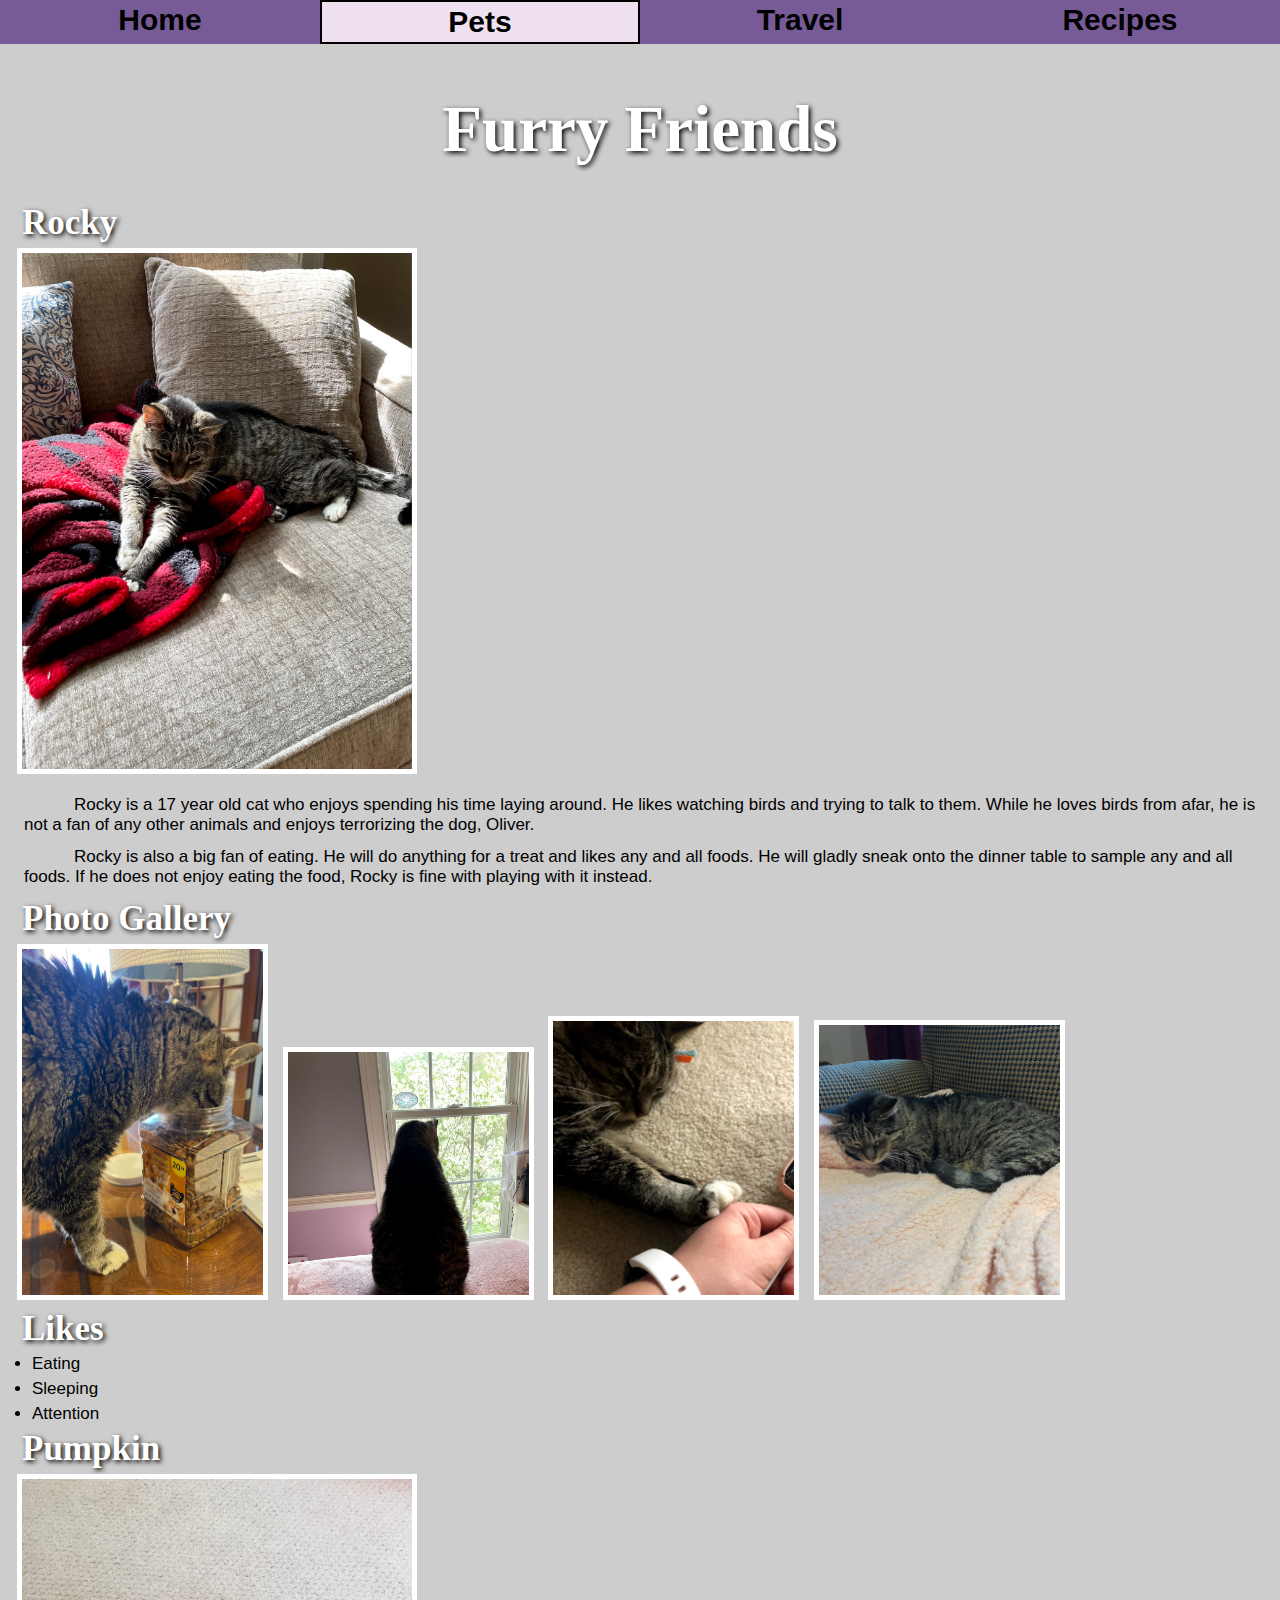
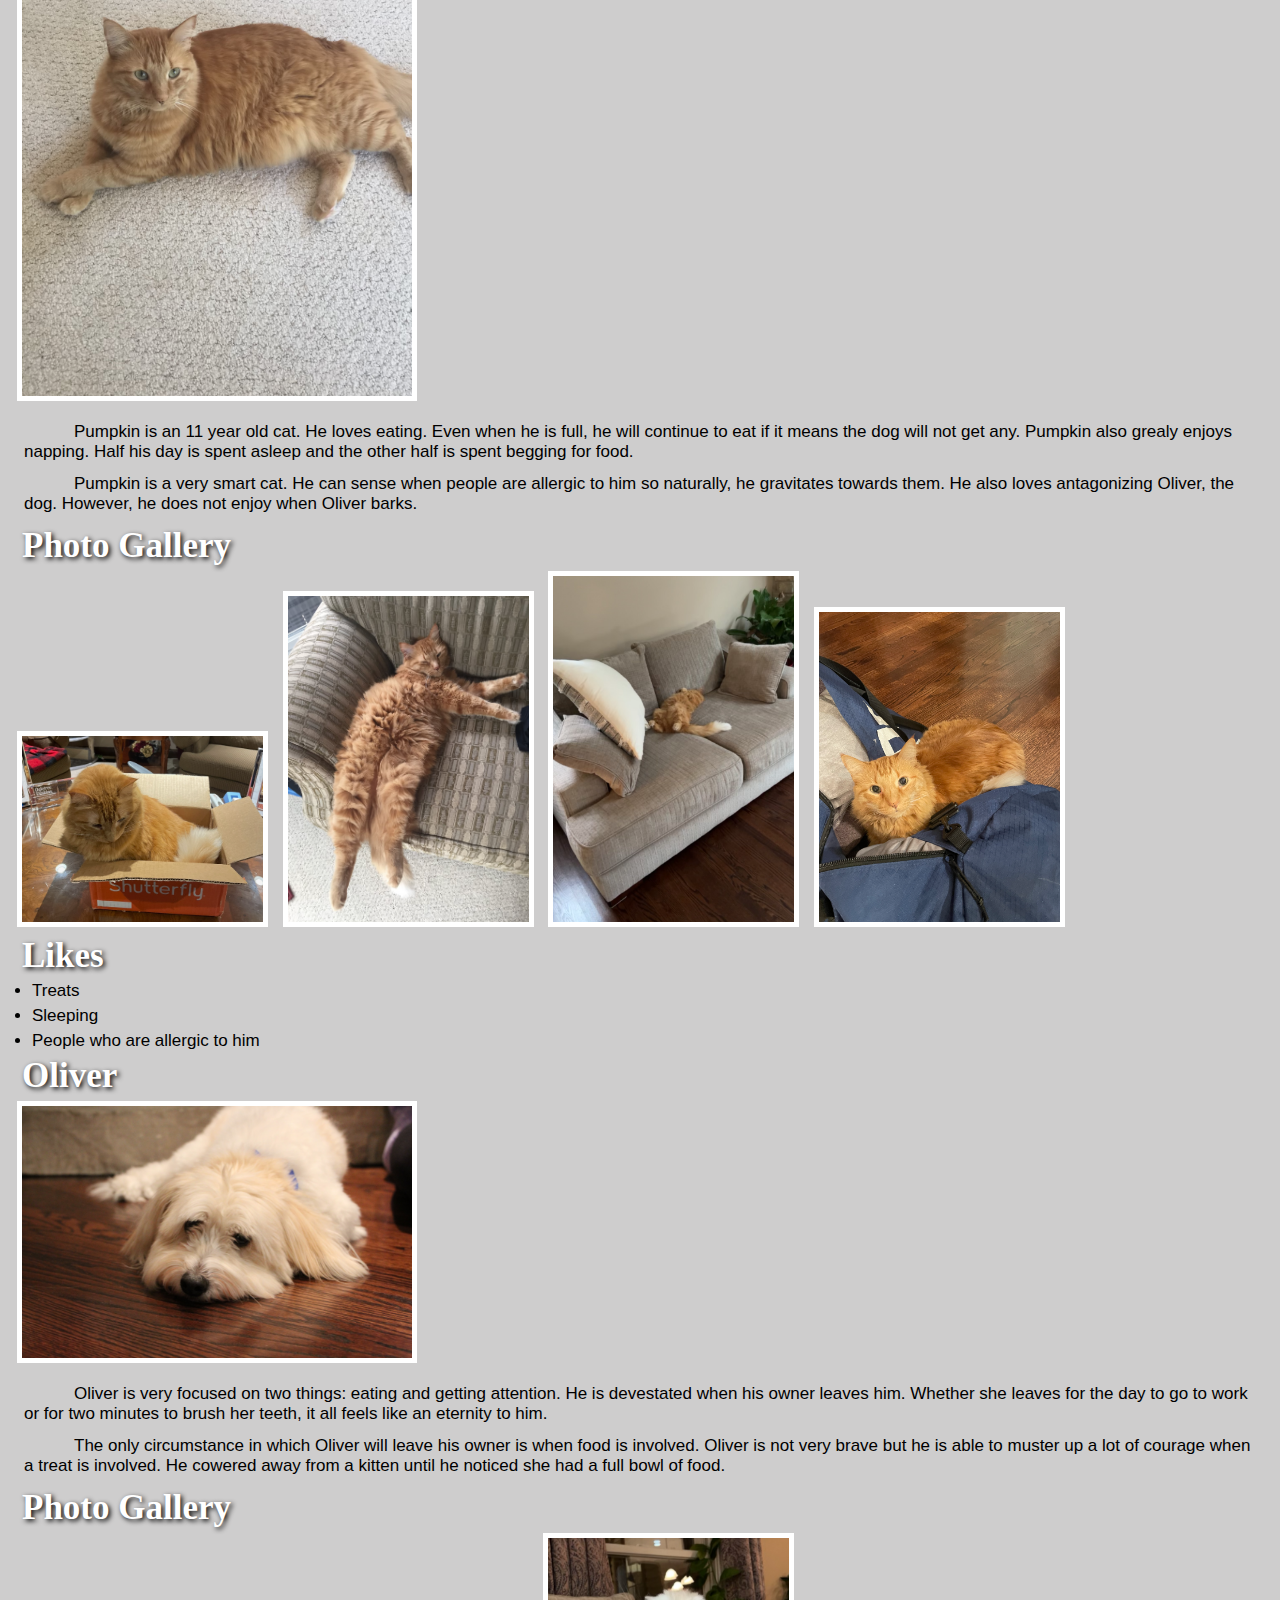
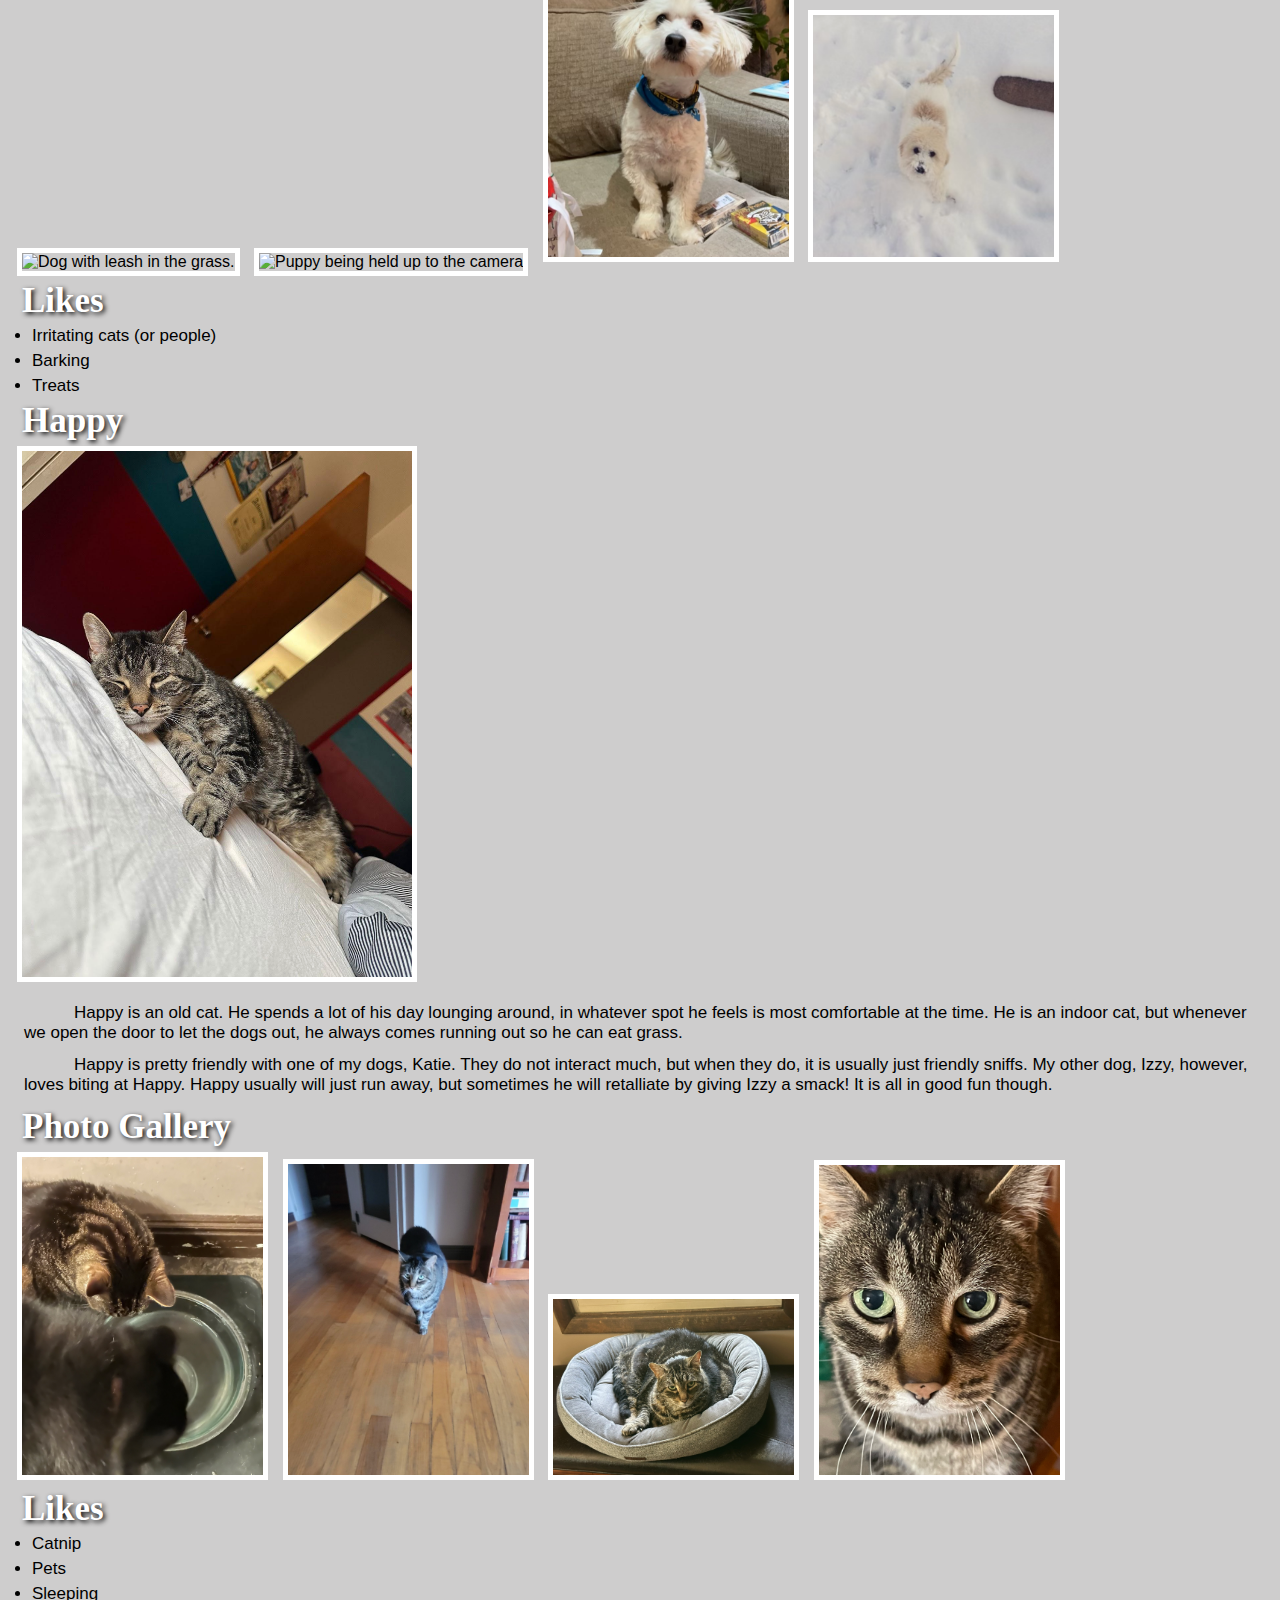
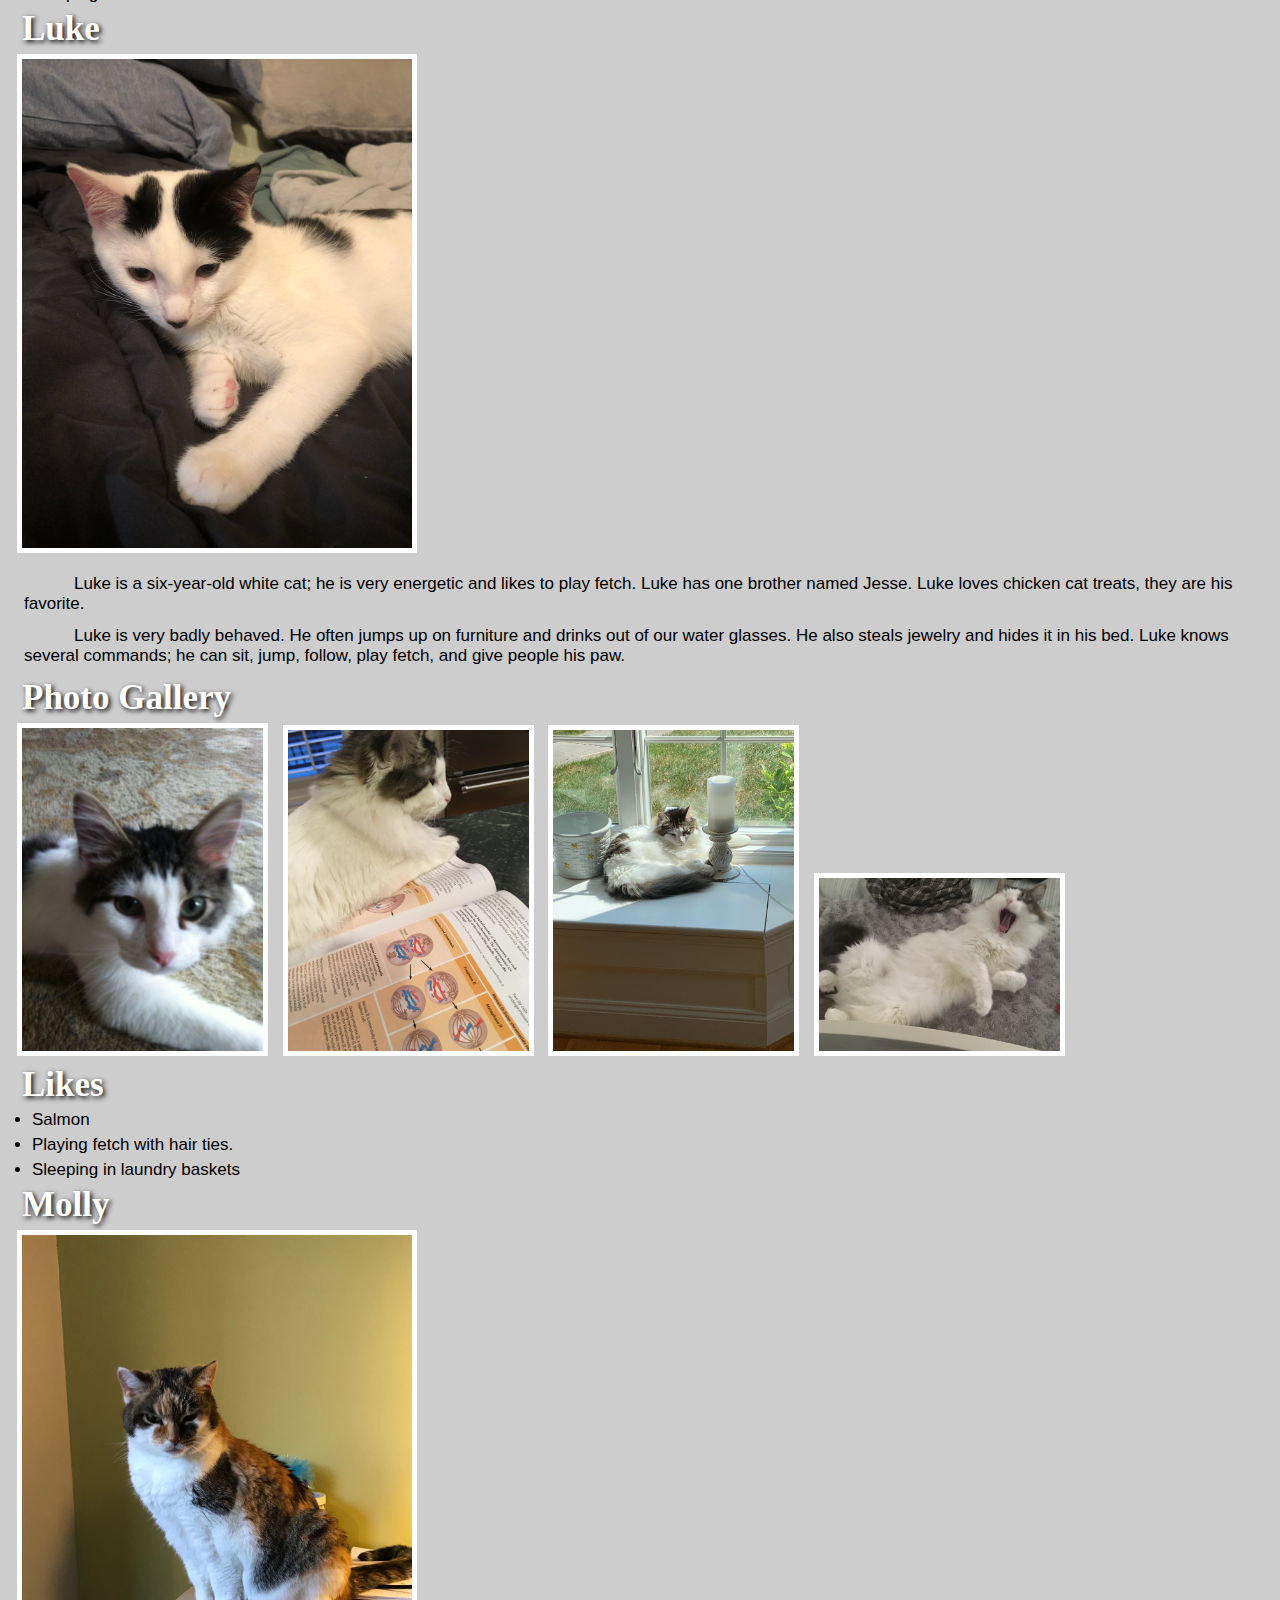
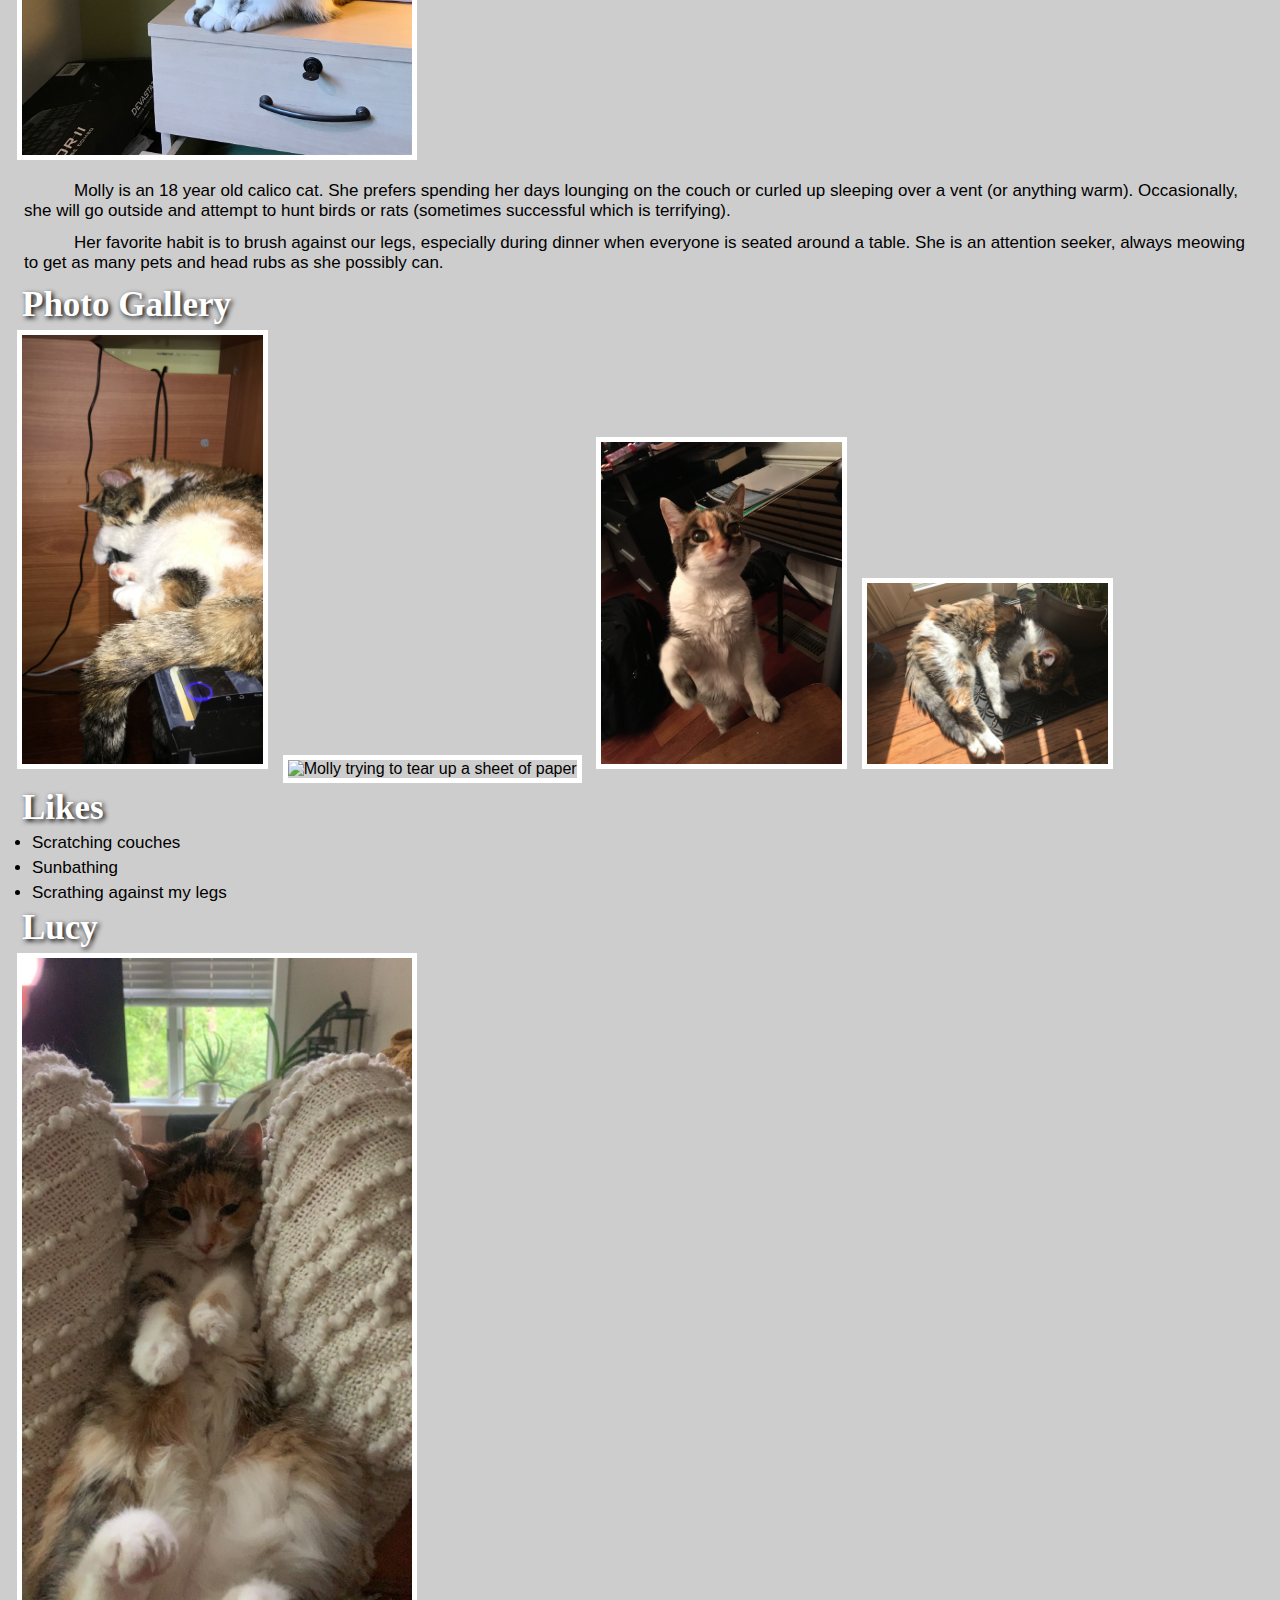
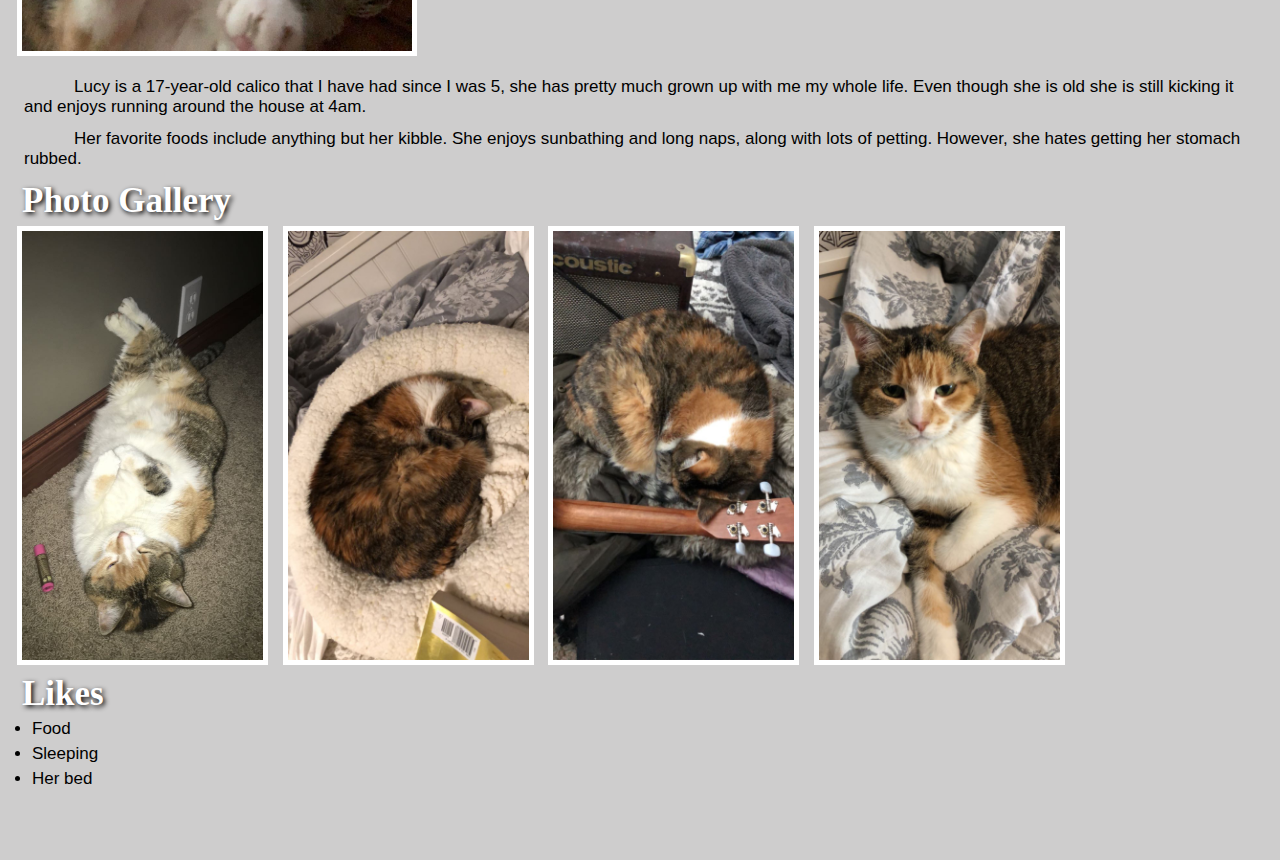
==== commit 52bb4e11: "Update pets.html" ====
--- a/pets.html
+++ b/pets.html
@@ -1,12 +1,12 @@
 <!DOCTYPE html>
 <html lang="en">
+<head>
     <link rel="stylesheet" href="reset.css">
     <link rel="stylesheet" href="style.css">
-<head>
     <meta charset="UTF-8">
     <meta http-equiv="X-UA-Compatible" content="IE=edge">
     <meta name="viewport" content="width=device-width, initial-scale=1.0">
-    <title>Pets</title>
+    <title>Pets </title>
 </head>
 <body>
     <a href = "#main" id="skip">Skip to Main content</a>
@@ -29,12 +29,12 @@
     <div class="img_center"><h2>Rocky</h2></div>
         <img src="Images/rocky.jpg" alt="Black cat sleeping on red blanket" width="400">
         <br>
-        <p1>Rocky is a 17 year old cat who enjoys spending his time laying around. He likes watching birds and trying to talk to them. 
-            While he loves birds from afar, he is not a fan of any other animals and enjoys terrorizing the dog, Oliver.</p1>
-            <p2>Rocky is also a big fan of eating. He will do anything for a treat and likes any and all foods. 
+        <p>Rocky is a 17 year old cat who enjoys spending his time laying around. He likes watching birds and trying to talk to them. 
+            While he loves birds from afar, he is not a fan of any other animals and enjoys terrorizing the dog, Oliver.</p>
+        <p>Rocky is also a big fan of eating. He will do anything for a treat and likes any and all foods. 
                 He will gladly sneak onto the dinner table to sample any and all foods. If he does not enjoy eating the food, 
                 Rocky is fine with playing with it instead.
-            </p2>
+            </p>
             <h3>Photo Gallery</h3>
             <img src="Images/rocky_treats.jpg" alt="Black cat sticking his head into a treat bin" style="width: 20%;">
             <img src="Images/rocky_bird_watching.jpg" alt="Cat looking out the window" style="width: 20%;">
@@ -50,12 +50,12 @@
      <div class="img_center"><h2>Pumpkin</h2></div>
         <img src="Images/pumpkin.jpg" alt="Orange cat sitting on carpet." width="400">
         <br>
-        <p1>Pumpkin is an 11 year old cat. He loves eating. Even when he is full, he will continue to eat if it means
+        <p>Pumpkin is an 11 year old cat. He loves eating. Even when he is full, he will continue to eat if it means
             the dog will not get any. Pumpkin also grealy enjoys napping. Half his day is spent asleep and the other half
-            is spent begging for food.</p1>
-            <p2>Pumpkin is a very smart cat. He can sense when people are allergic to him so naturally, he 
+            is spent begging for food.</p>
+            <p>Pumpkin is a very smart cat. He can sense when people are allergic to him so naturally, he 
                 gravitates towards them. He also loves antagonizing Oliver, the dog. However, he does not enjoy 
-                when Oliver barks.</p2>
+                when Oliver barks.</p>
             <h3>Photo Gallery</h3>
             <img src="Images/pumpkin_box.jpg" alt="Orange cat sitting in a Shutterfly box." style="width: 20%;">
             <img src="Images/pumpkin_couch.jpg" alt="Cat laying on his back on a couch." style="width: 20%;">
@@ -73,12 +73,12 @@
         <div class="img_center"><h2>Oliver</h2></div>
         <img src="Images/oliver.jpg" alt="Dog laying on floor." width="400">
         <br>
-        <p1>Oliver is very focused on two things: eating and getting attention. He is devestated
+        <p>Oliver is very focused on two things: eating and getting attention. He is devestated
             when his owner leaves him. Whether she leaves for the day to go to work or for two minutes
-            to brush her teeth, it all feels like an eternity to him.</p1>
-            <p2>The only circumstance in which Oliver will leave his owner is when food is involved. Oliver is not
+            to brush her teeth, it all feels like an eternity to him.</p>
+            <p>The only circumstance in which Oliver will leave his owner is when food is involved. Oliver is not
                 very brave but he is able to muster up a lot of courage when a treat is involved. He cowered away
-                from a kitten until he noticed she had a full bowl of food.</p2>
+                from a kitten until he noticed she had a full bowl of food.</p>
             <h3>Photo Gallery</h3>
             <img src="Images/oliver_outside.jpg" alt="Dog with leash in the grass." style="width: 20%;">
             <img src="Images/baby_oliver.jpg" alt="Puppy being held up to the camera" style="width: 20%;">
@@ -95,14 +95,14 @@
     <div class="img_center"><h2>Happy</h2></div>
     <img src="Images/happy_sleep.jpg" alt="Black and grey cat laying on bed, near asleep" width="400">
     <br>
-    <p1> Happy is an old cat. He spends a lot of his day lounging around, in whatever spot he feels is most comfortable at the time. 
+    <p> Happy is an old cat. He spends a lot of his day lounging around, in whatever spot he feels is most comfortable at the time. 
         He is an indoor cat, but whenever we open the door to let the dogs out, he always comes running out so he can eat grass.
-    </p1>
-        <p2>Happy is pretty friendly with one of my dogs, Katie. They do not interact much, but when they do, it is usually just friendly sniffs. 
+    </p>
+        <p>Happy is pretty friendly with one of my dogs, Katie. They do not interact much, but when they do, it is usually just friendly sniffs. 
             My other dog, Izzy, however, loves biting at Happy. 
             Happy usually will just run away, but sometimes he will retalliate by giving Izzy a smack! It is all in good fun though.
 
-        </p2>
+        </p>
         <h3>Photo Gallery</h3>
         <img src="Images/happy_izzy_water.jpg" alt="Happy and black dog at their water bowl" style="width: 20%;">
         <img src="Images/happy_walk.jpg" alt="Happy walking towards the camera" style="width: 20%;">
@@ -118,11 +118,11 @@
     <div class="img_center"><h2>Luke</h2></div>
     <img src="Images/luke_og.jpg" alt="Luke is a white cat with long hair and brown spots." width="400">
     <br>
-    <p1> Luke is a six-year-old white cat; he is very energetic and likes to play fetch. Luke has one brother named Jesse. 
-        Luke loves chicken cat treats, they are his favorite.</p1>
-        <p2>Luke is very badly behaved. He often jumps up on furniture and drinks out of our water glasses. 
+    <p> Luke is a six-year-old white cat; he is very energetic and likes to play fetch. Luke has one brother named Jesse. 
+        Luke loves chicken cat treats, they are his favorite.</p>
+        <p>Luke is very badly behaved. He often jumps up on furniture and drinks out of our water glasses. 
             He also steals jewelry and hides it in his bed. 
-            Luke knows several commands; he can sit, jump, follow, play fetch, and give people his paw. </p2>
+            Luke knows several commands; he can sit, jump, follow, play fetch, and give people his paw. </p>
         <h3>Photo Gallery</h3>
         <img src="Images/Luke.JPG" alt="Luke looks into the camera, only head and front paws are in frame." style="width: 20%;">
         <img src="Images/luke_reads.JPG" alt="Luke sits on a chemistry textbook." style="width: 20%;">
@@ -139,10 +139,10 @@
     <div class="img_center"><h2>Molly</h2></div>
     <img src="Images/molly_on_cabinet.JPG" alt="Calico cat with orange, white, and black coloring sitting on cabinet" width="400">
     <br>
-    <p1> Molly is an 18 year old calico cat. She prefers spending her days lounging on the couch or curled up sleeping over a vent (or anything warm).
-         Occasionally, she will go outside and attempt to hunt birds or rats (sometimes successful which is terrifying).</p1>
-        <p2>Her favorite habit is to brush against our legs, especially during dinner when everyone is seated around a table. 
-            She is an attention seeker, always meowing to get as many pets and head rubs as she possibly can.</p2>
+    <p> Molly is an 18 year old calico cat. She prefers spending her days lounging on the couch or curled up sleeping over a vent (or anything warm).
+         Occasionally, she will go outside and attempt to hunt birds or rats (sometimes successful which is terrifying).</p>
+        <p>Her favorite habit is to brush against our legs, especially during dinner when everyone is seated around a table. 
+            She is an attention seeker, always meowing to get as many pets and head rubs as she possibly can.</p>
         <h3>Photo Gallery</h3>
         <img src="Images/molly_on_pc.jpg" alt="Molly sleeping on a warm PC" style="width: 20%;">
         <img src="Images/molly.jpg" alt="Molly trying to tear up a sheet of paper" style="width: 20%;">
@@ -159,10 +159,10 @@
     <div class="img_center"><h2>Lucy</h2></div>
     <img src="Images/Lucy.JPG" alt="Calico with white, orange, and black coloring" width="400">
     <br>
-    <p1>Lucy is a 17-year-old calico that I have had since I was 5, she has pretty much grown up with me my whole life. 
-        Even though she is old she is still kicking it and enjoys running around the house at 4am.</p1>
-        <p2>Her favorite foods include anything but her kibble. She enjoys sunbathing and long naps, along with lots of petting. 
-            However, she hates getting her stomach rubbed.</p2>
+    <p>Lucy is a 17-year-old calico that I have had since I was 5, she has pretty much grown up with me my whole life. 
+        Even though she is old she is still kicking it and enjoys running around the house at 4am.</p>
+        <p>Her favorite foods include anything but her kibble. She enjoys sunbathing and long naps, along with lots of petting. 
+            However, she hates getting her stomach rubbed.</p>
         <h3>Photo Gallery</h3>
         <img src="Images/Lucy_upsidedown.JPG" alt="Lucy laying on her back" style="width: 20%;">
         <img src="Images/Lucy_sleeping.JPG" alt="Lucy curled up in her bed sleeping" style="width: 20%;">
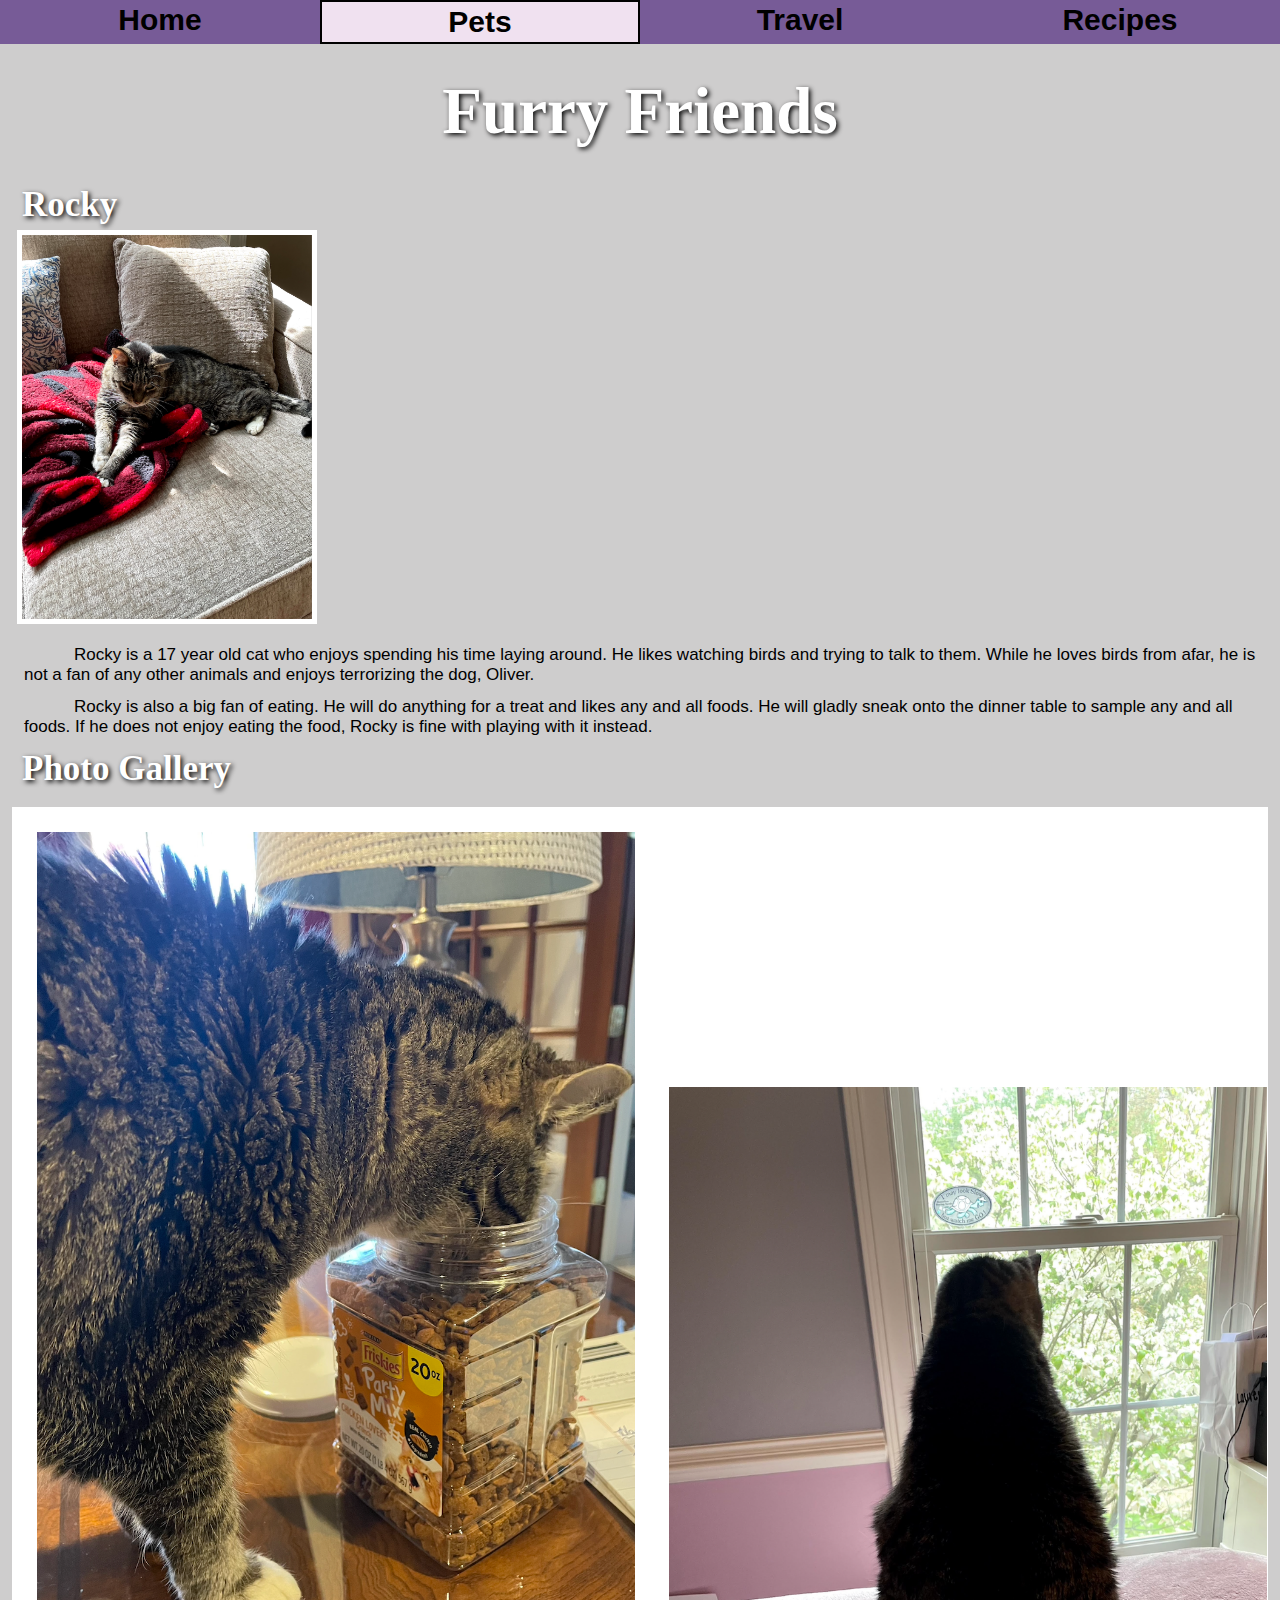
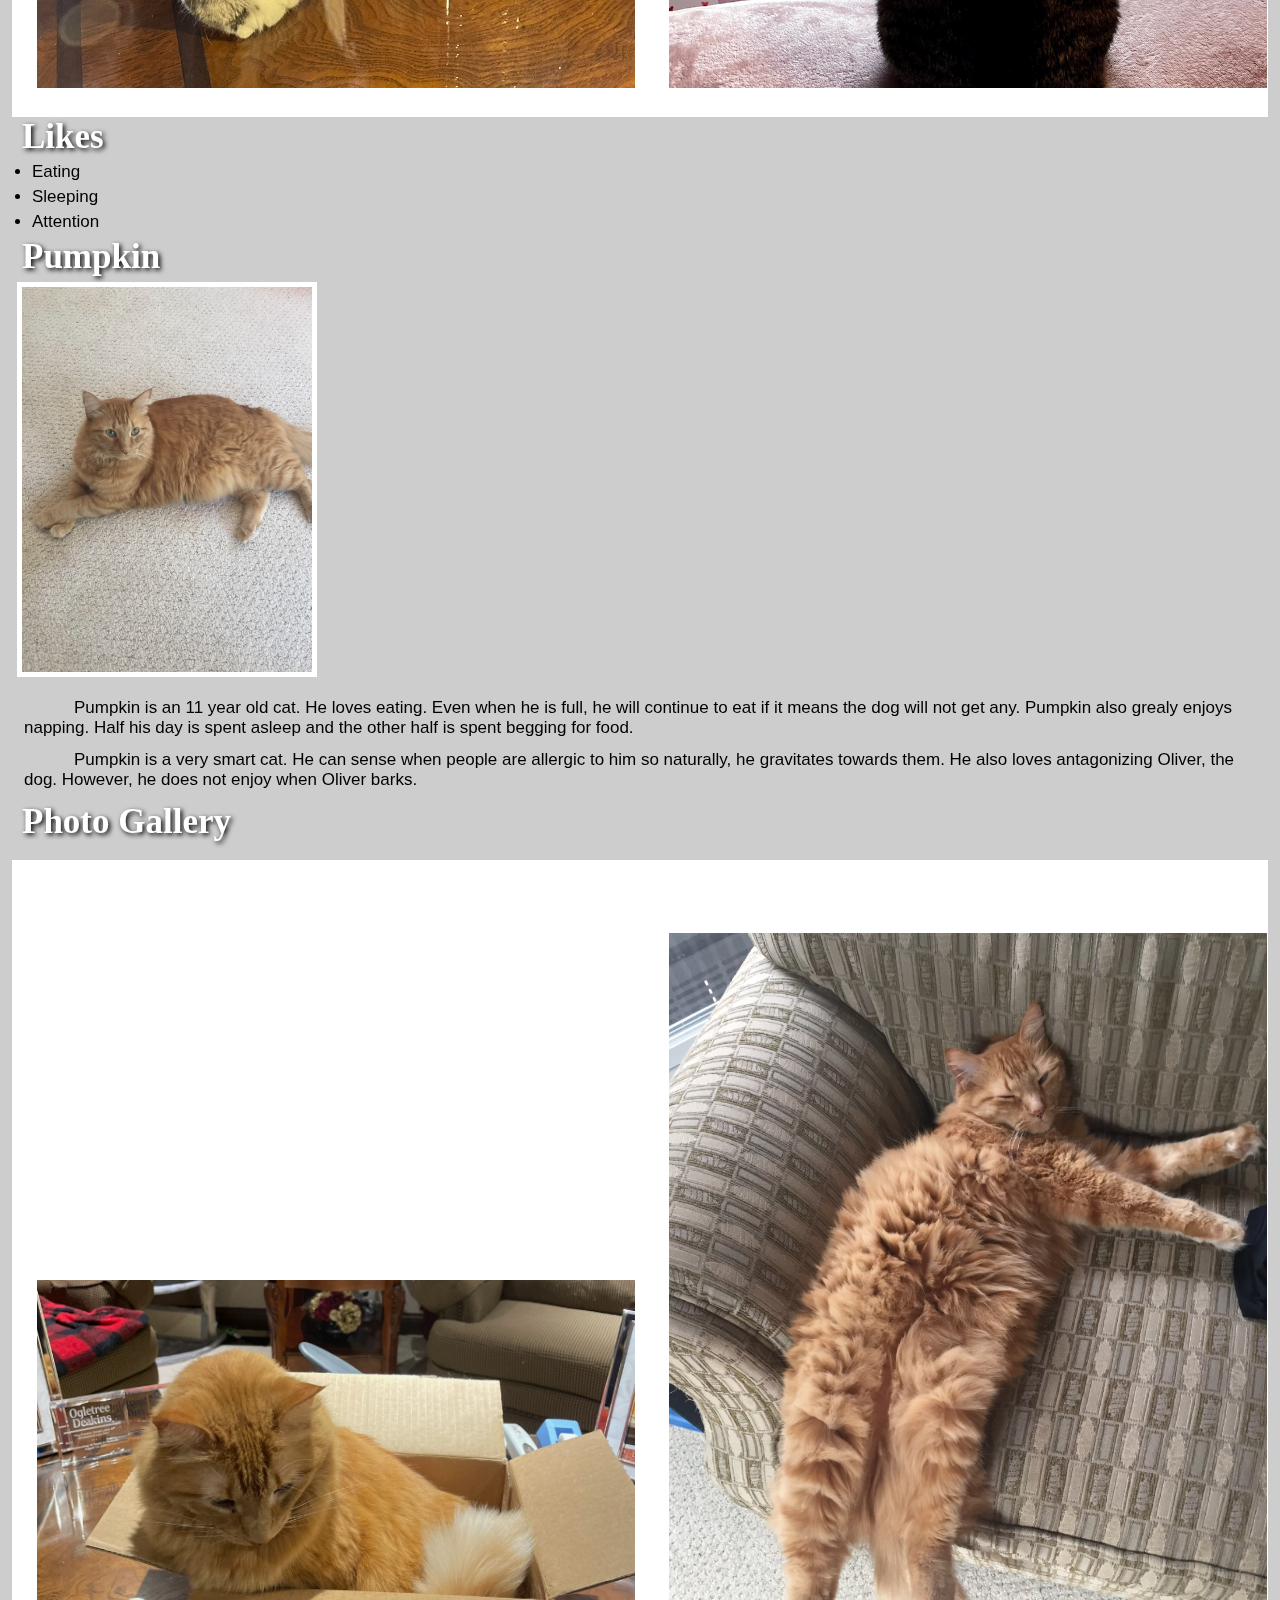
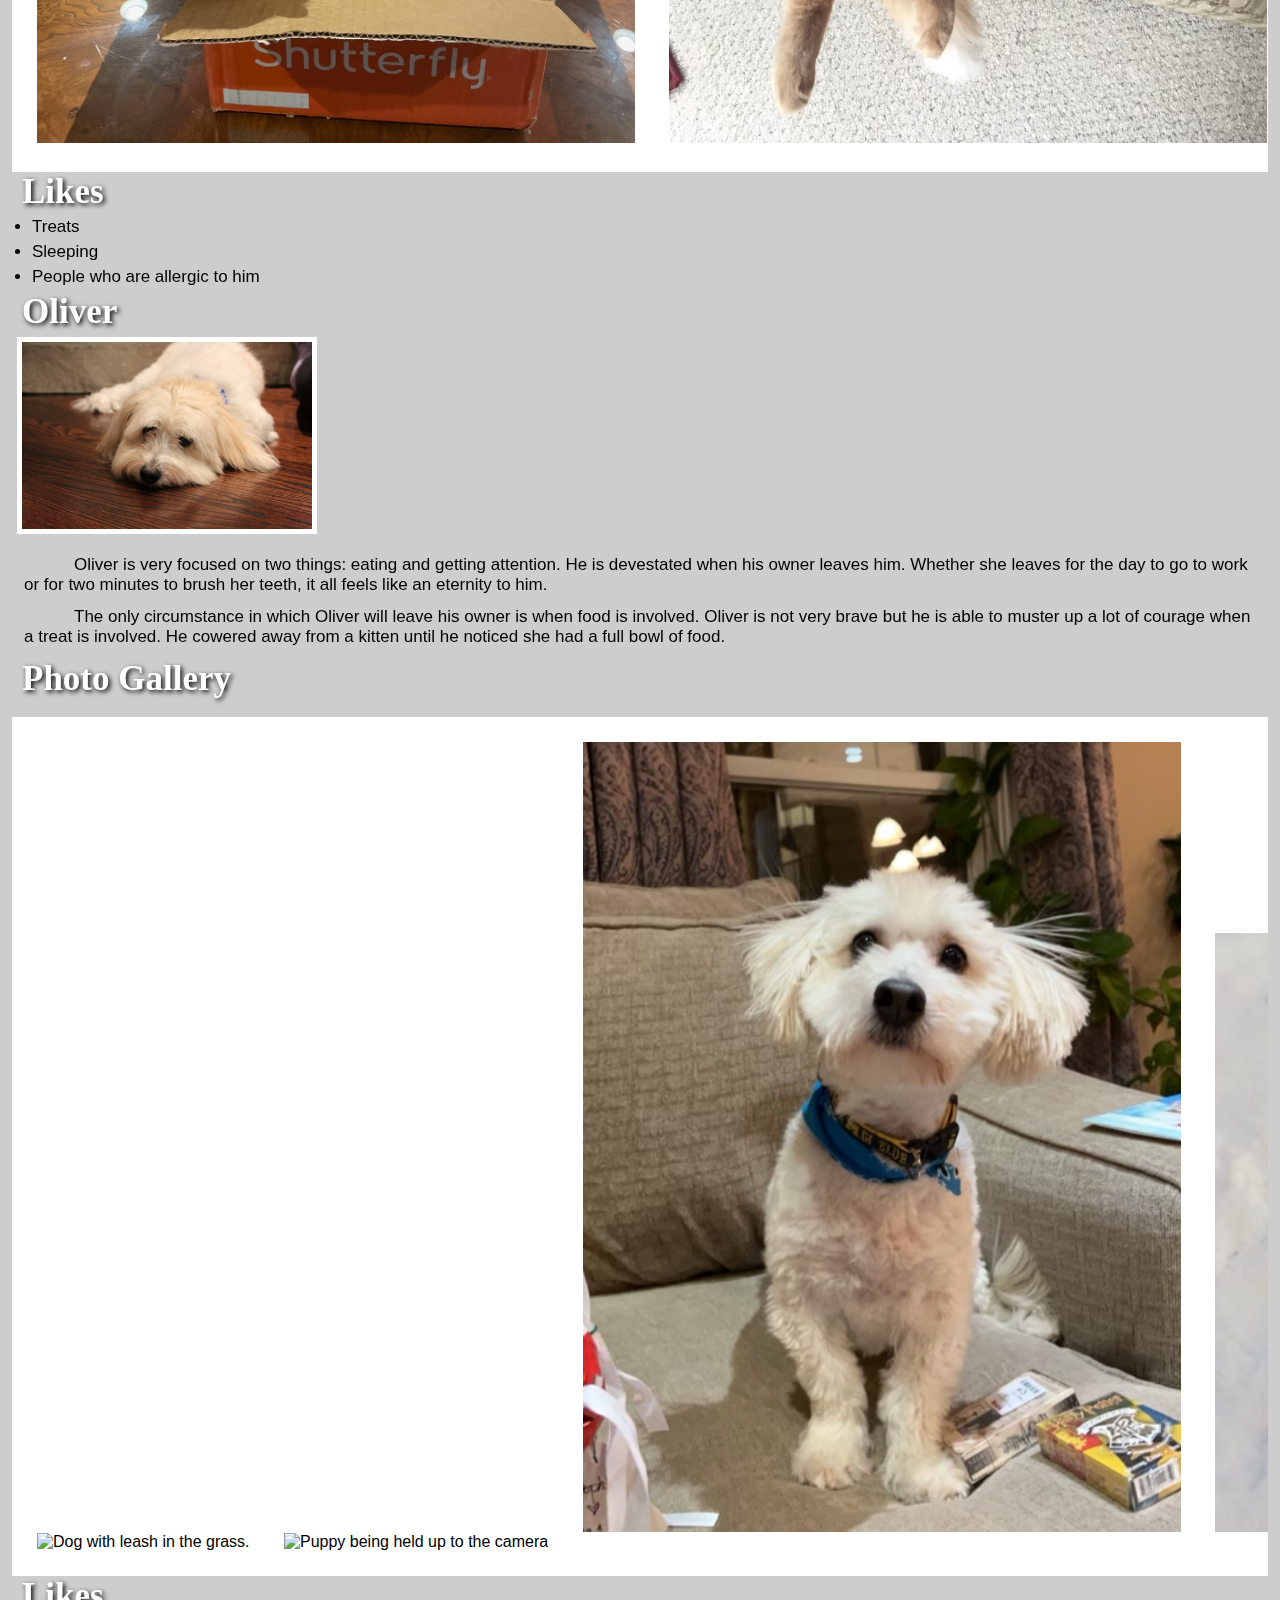
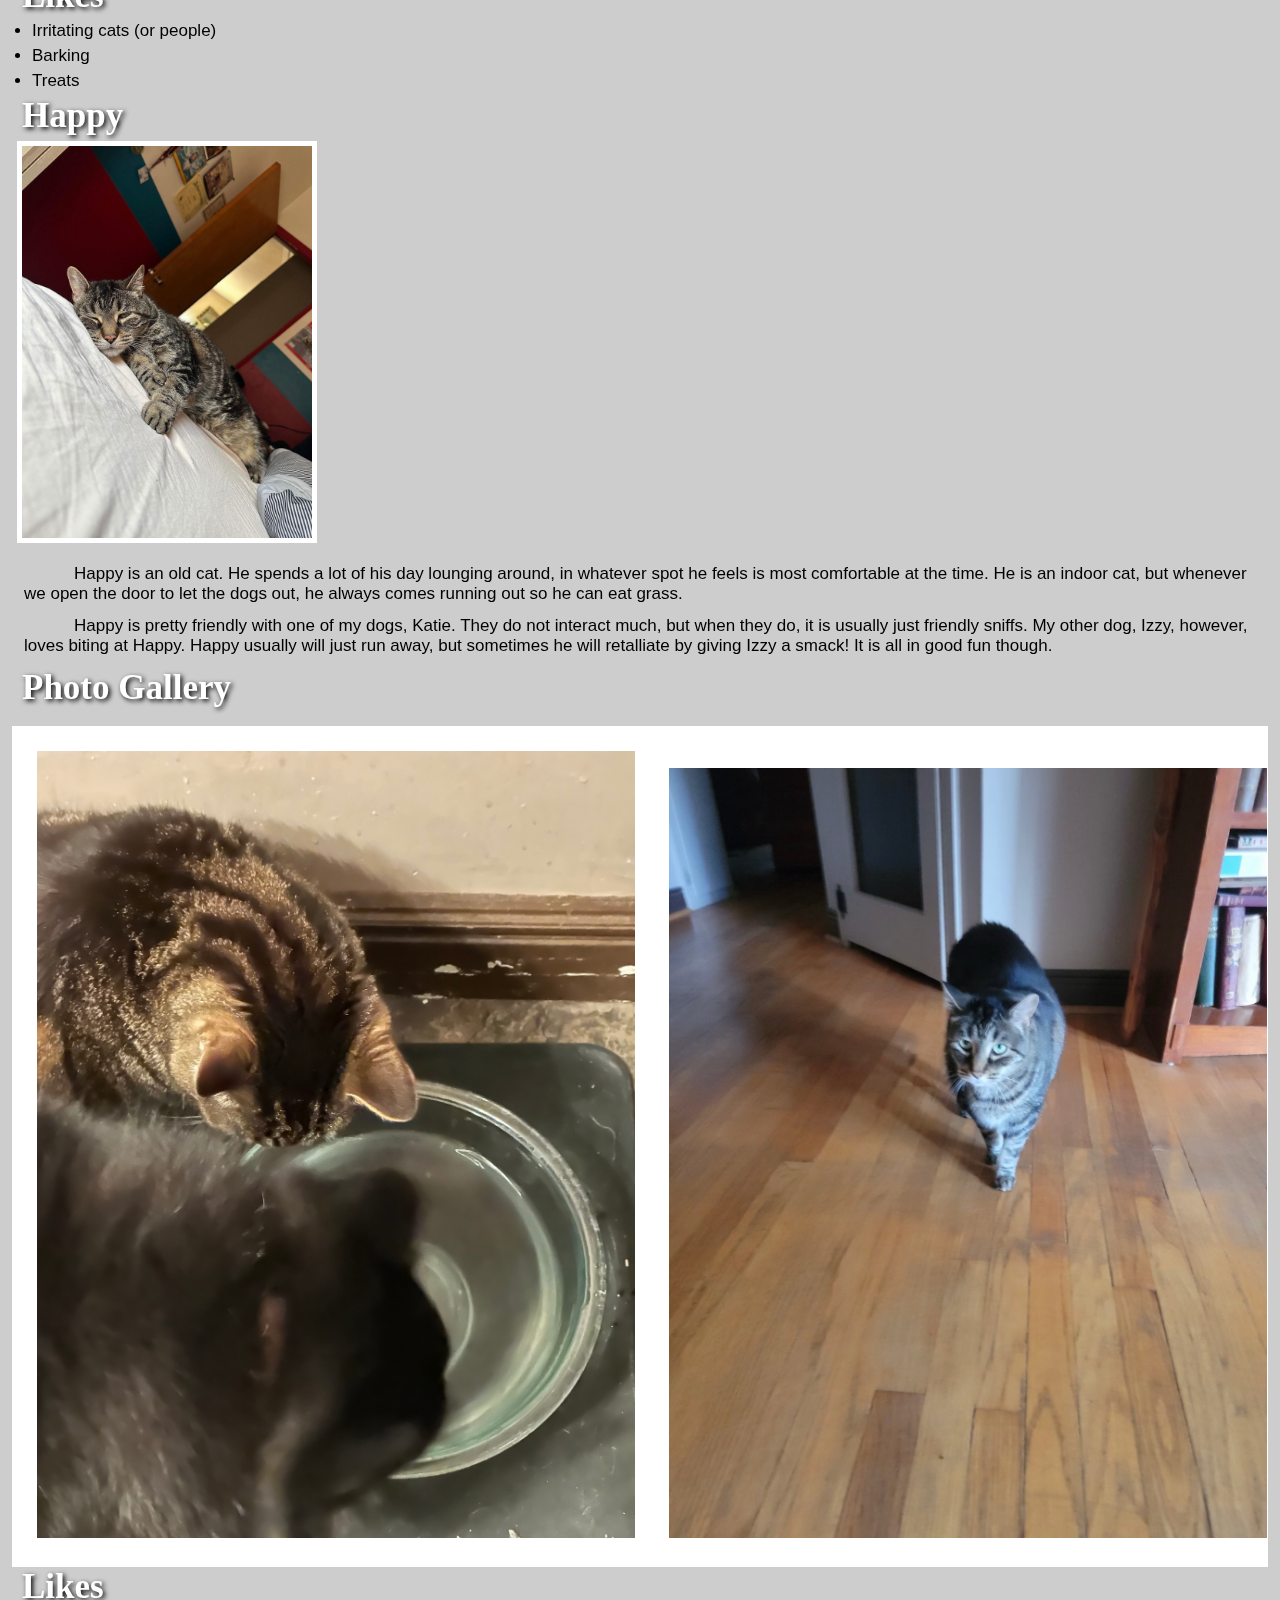
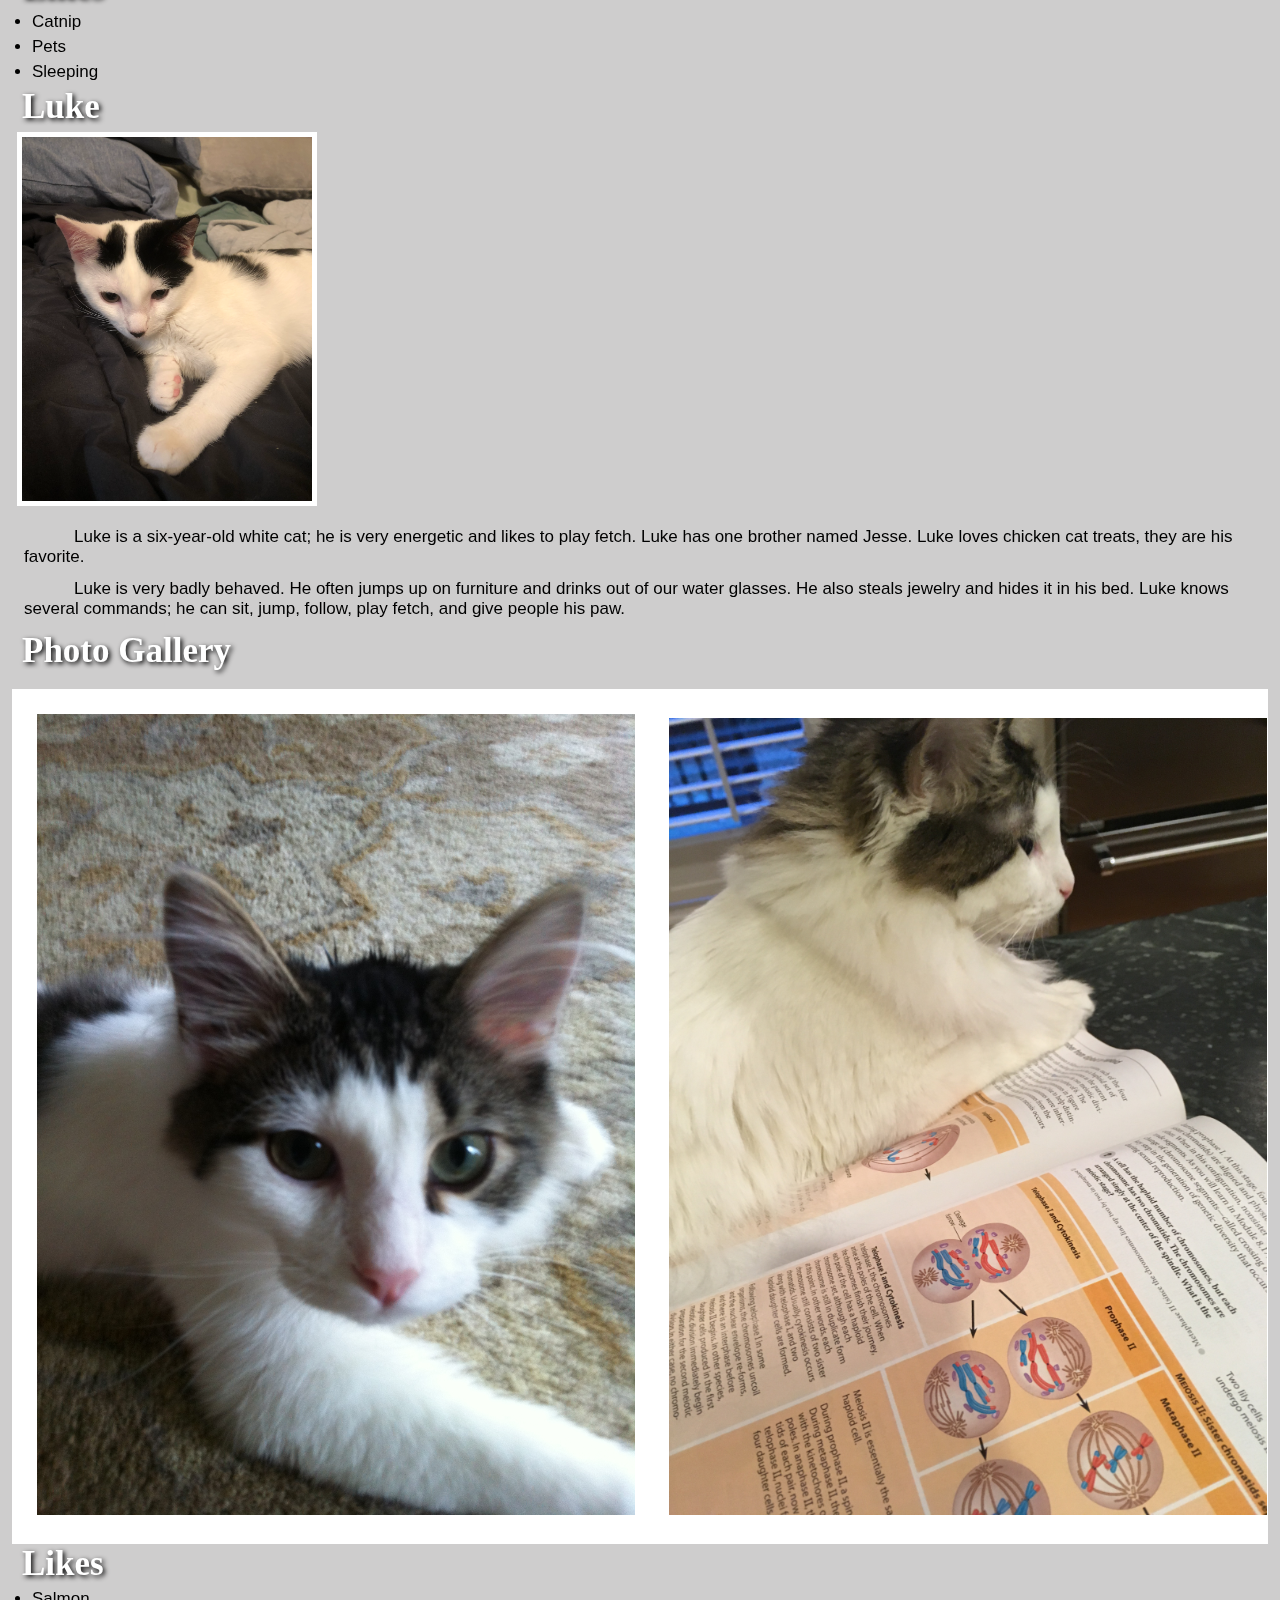
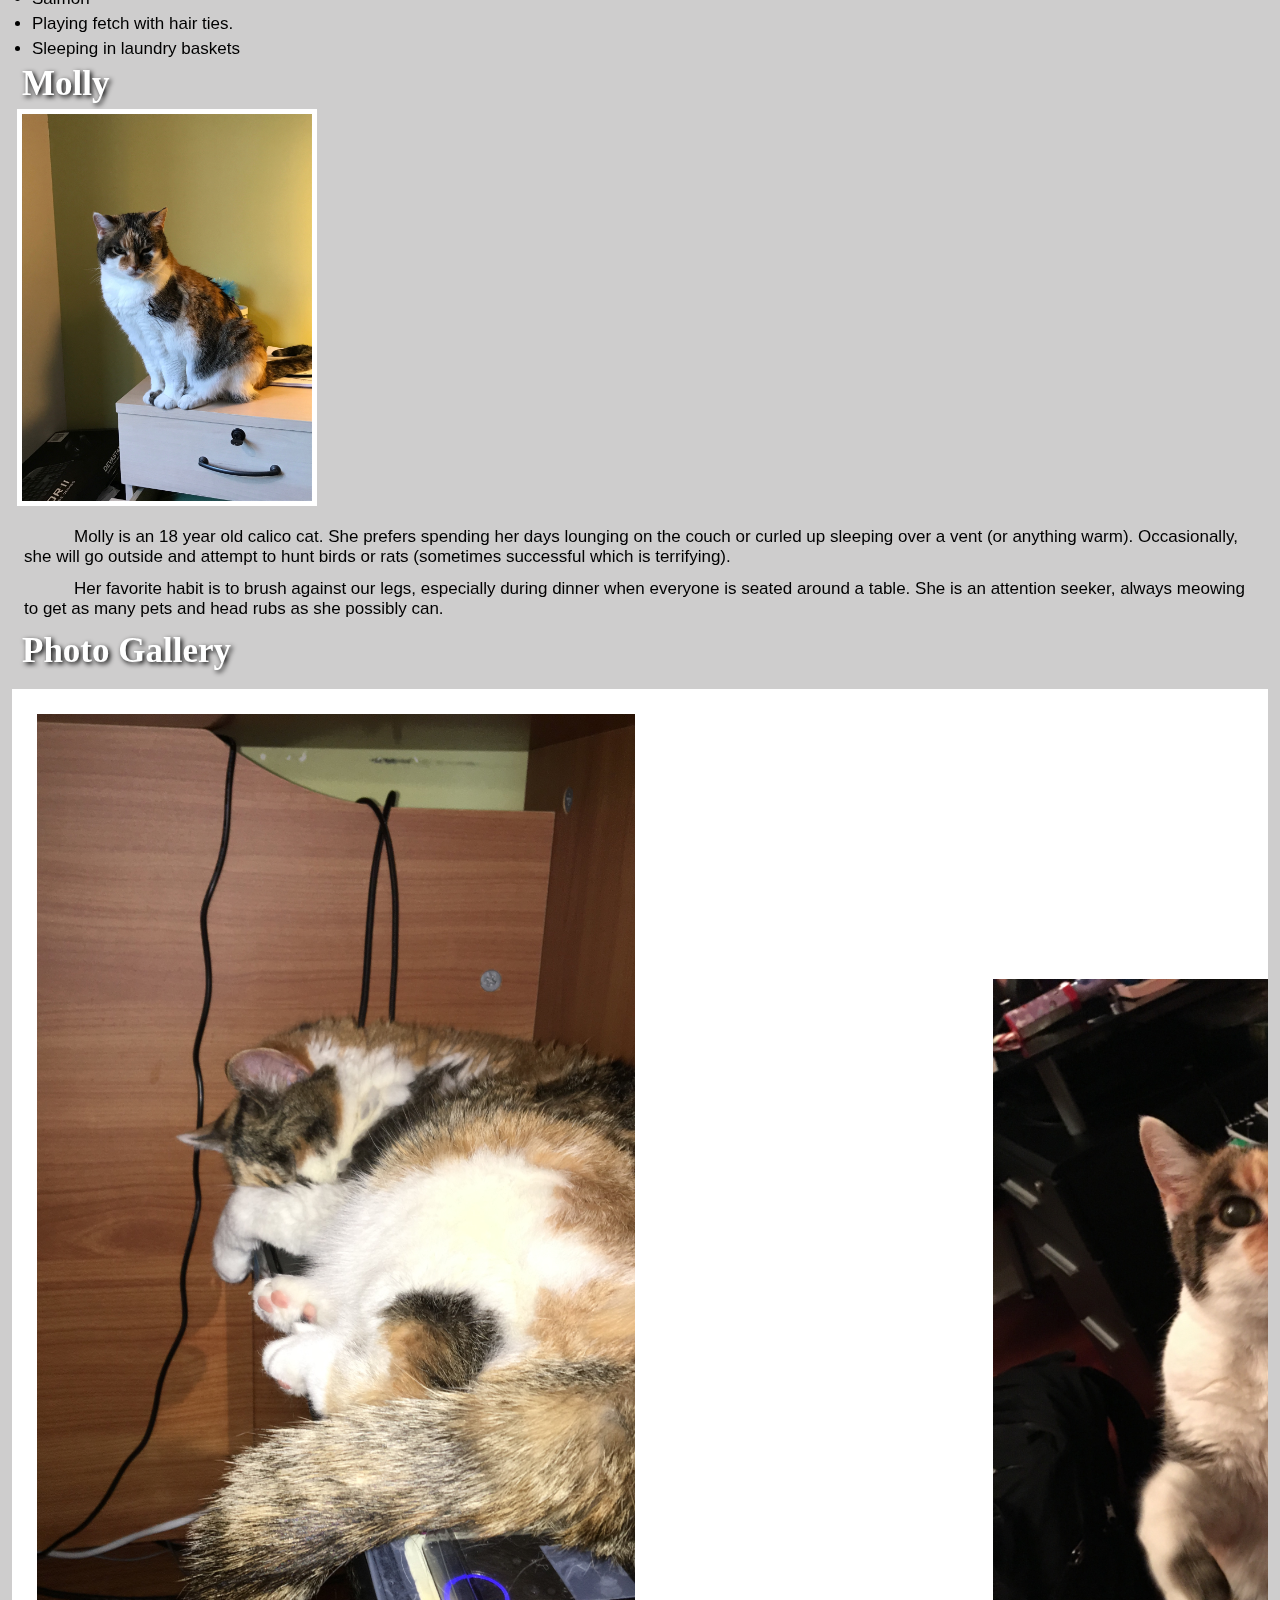
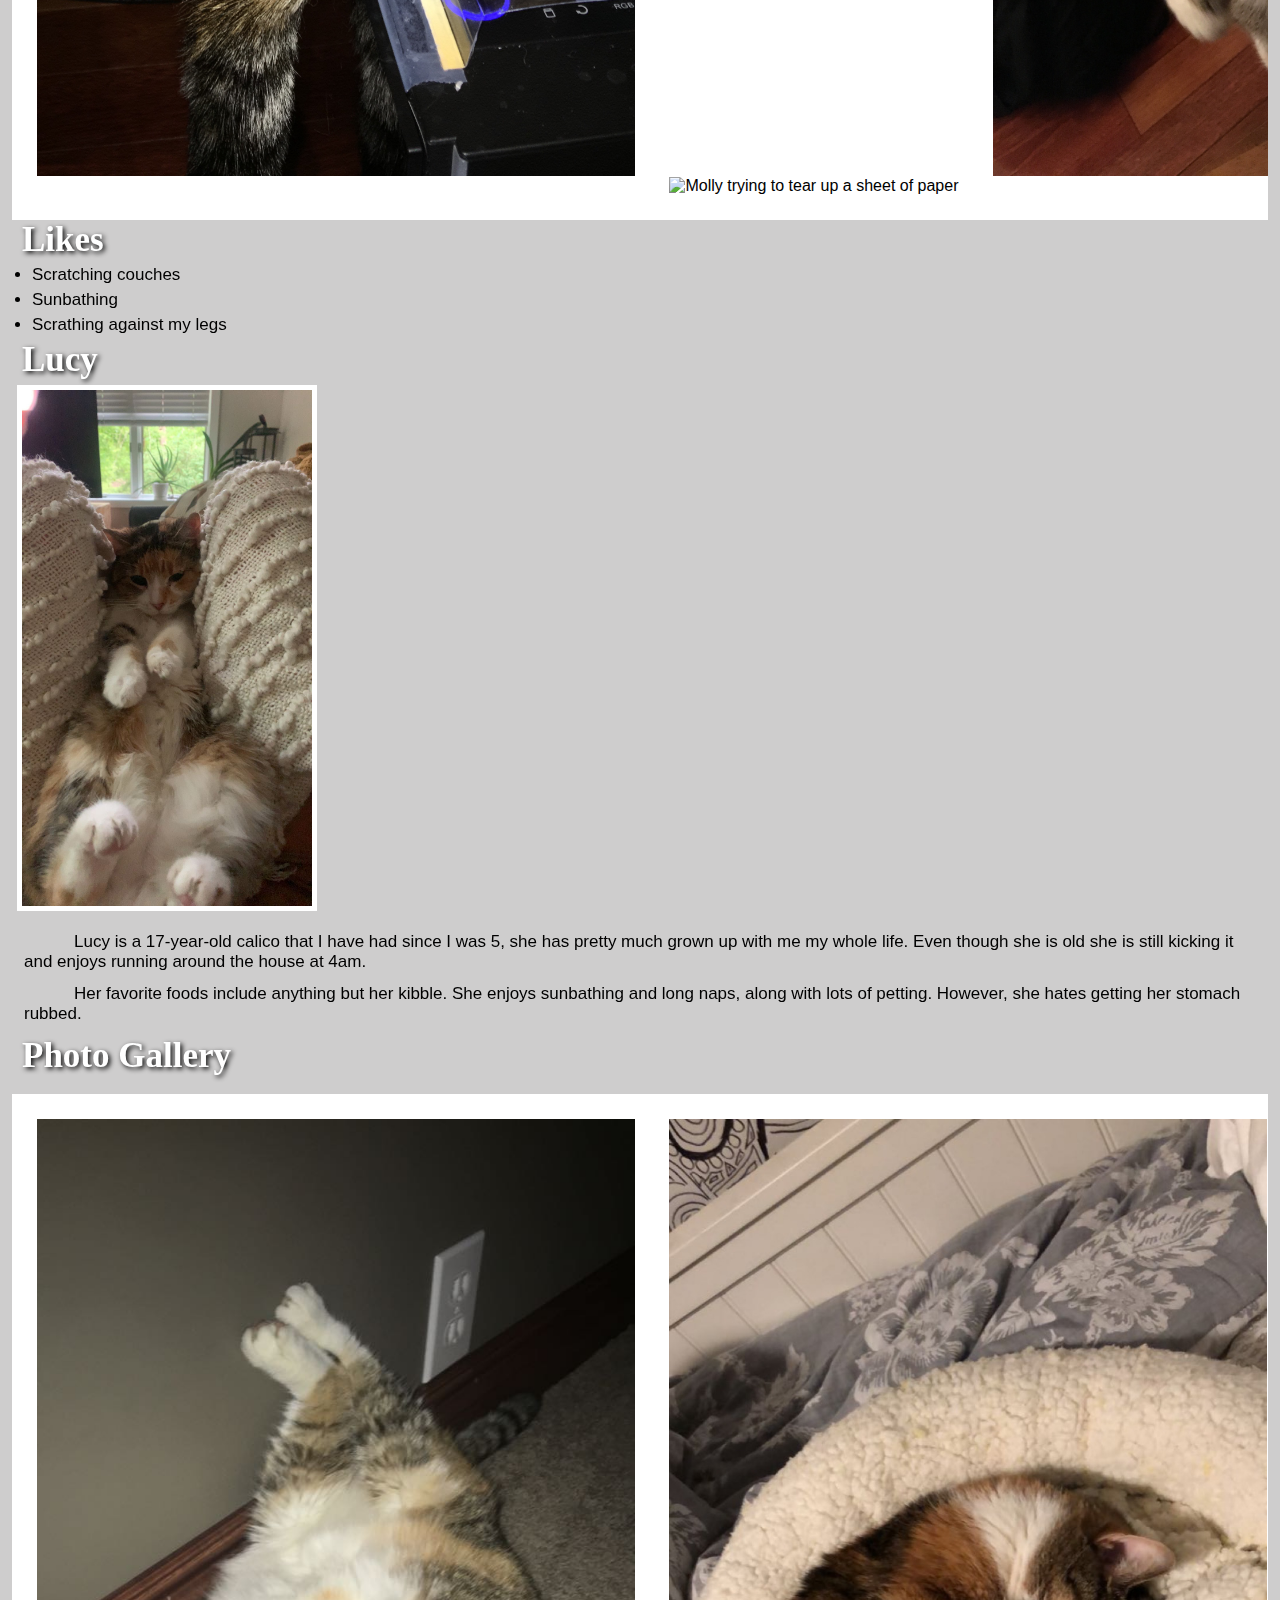
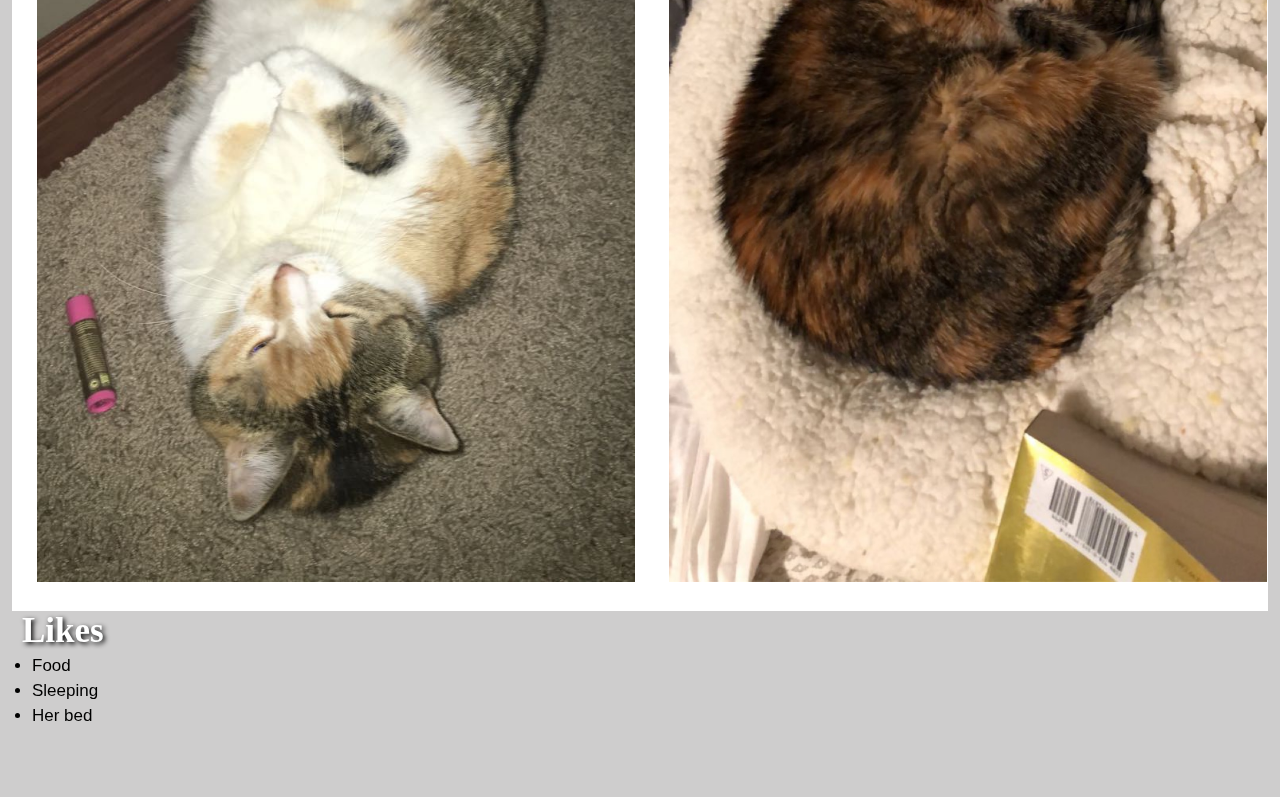
==== commit e0000c00: "Update pets.html" ====
--- a/pets.html
+++ b/pets.html
@@ -23,7 +23,7 @@
   </nav>
 </div>
     <main id="main">
-    <br><br>
+    <br>
         <h1 class="glow">Furry Friends</h1>
         <br><br>
     <div class="img_center"><h2>Rocky</h2></div>
@@ -36,10 +36,13 @@
                 Rocky is fine with playing with it instead.
             </p>
             <h3>Photo Gallery</h3>
-            <img src="Images/rocky_treats.jpg" alt="Black cat sticking his head into a treat bin" style="width: 20%;">
-            <img src="Images/rocky_bird_watching.jpg" alt="Cat looking out the window" style="width: 20%;">
-            <img src="Images/rocky_hand.jpg" alt="Cat sleeping holding hand" style="width: 20%;">
-            <img src="Images/rocky_sleeping.jpg" alt="Cat sleeping" style="width: 20%;">
+            <br>
+            <div class="scroll">
+            <img src="Images/rocky_treats.jpg" alt="Black cat sticking his head into a treat bin" style="width: 50%;">
+            <img src="Images/rocky_bird_watching.jpg" alt="Cat looking out the window" style="width: 50%;">
+            <img src="Images/rocky_hand.jpg" alt="Cat sleeping holding hand" style="width: 50%;">
+            <img src="Images/rocky_sleeping.jpg" alt="Cat sleeping" style="width: 50%;">
+            </div>
             <h3>Likes</h3>
             <ul>
                 <li>Eating</li>
@@ -57,10 +60,14 @@
                 gravitates towards them. He also loves antagonizing Oliver, the dog. However, he does not enjoy 
                 when Oliver barks.</p>
             <h3>Photo Gallery</h3>
-            <img src="Images/pumpkin_box.jpg" alt="Orange cat sitting in a Shutterfly box." style="width: 20%;">
-            <img src="Images/pumpkin_couch.jpg" alt="Cat laying on his back on a couch." style="width: 20%;">
-            <img src="Images/pumpkin_sleep.jpg" alt="Cat sleeping on couch." style="width: 20%;">
-            <img src="Images/pumpkin_bag.jpg" alt="Cat sitting on duffel bag." style="width: 20%;">
+            <br>
+            <div class="scroll">
+            <img src="Images/pumpkin_box.jpg" alt="Orange cat sitting in a Shutterfly box." style="width: 50%;">
+            <img src="Images/pumpkin_couch.jpg" alt="Cat laying on his back on a couch." style="width: 50%;">
+            <img src="Images/pumpkin_sleep.jpg" alt="Cat sleeping on couch." style="width: 50%;">
+            <img src="Images/pumpkin_bag.jpg" alt="Cat sitting on duffel bag." style="width: 50%;">
+            </div>
+
             <h3>Likes</h3>
             <ul>
                 <li>Treats</li>
@@ -80,10 +87,14 @@
                 very brave but he is able to muster up a lot of courage when a treat is involved. He cowered away
                 from a kitten until he noticed she had a full bowl of food.</p>
             <h3>Photo Gallery</h3>
-            <img src="Images/oliver_outside.jpg" alt="Dog with leash in the grass." style="width: 20%;">
-            <img src="Images/baby_oliver.jpg" alt="Puppy being held up to the camera" style="width: 20%;">
-            <img src="Images/oliver_couch.jpg" alt="Dog sitting up on a couch" style="width: 20%;">
-            <img src="Images/oliver_snow.jpg" alt="Dog in the snow" style="width: 20%;">
+            <br>
+            <div class="scroll">
+            <img src="Images/oliver_outside.jpg" alt="Dog with leash in the grass." style="width: 50%;">
+            <img src="Images/baby_oliver.jpg" alt="Puppy being held up to the camera" style="width: 50%;">
+            <img src="Images/oliver_couch.jpg" alt="Dog sitting up on a couch" style="width: 50%;">
+            <img src="Images/oliver_snow.jpg" alt="Dog in the snow" style="width: 50%;">
+            </div>
+
             <h3>Likes</h3>
             <ul>
                 <li>Irritating cats (or people)</li>
@@ -104,10 +115,13 @@
 
         </p>
         <h3>Photo Gallery</h3>
-        <img src="Images/happy_izzy_water.jpg" alt="Happy and black dog at their water bowl" style="width: 20%;">
-        <img src="Images/happy_walk.jpg" alt="Happy walking towards the camera" style="width: 20%;">
-        <img src="Images/happy_bed.jpg" alt="Happy laying in his cat bed" style="width: 20%;">
-        <img src="Images/happy_closeup.jpg" alt="A close-up photo of Happy" style="width: 20%;">
+        <br>
+        <div class="scroll">
+        <img src="Images/happy_izzy_water.jpg" alt="Happy and black dog at their water bowl" style="width: 50%;">
+        <img src="Images/happy_walk.jpg" alt="Happy walking towards the camera" style="width: 50%;">
+        <img src="Images/happy_bed.jpg" alt="Happy laying in his cat bed" style="width: 50%;">
+        <img src="Images/happy_closeup.jpg" alt="A close-up photo of Happy" style="width: 50%;">
+        </div>
         <h3>Likes</h3>
         <ul>
             <li>Catnip</li>
@@ -124,10 +138,13 @@
             He also steals jewelry and hides it in his bed. 
             Luke knows several commands; he can sit, jump, follow, play fetch, and give people his paw. </p>
         <h3>Photo Gallery</h3>
-        <img src="Images/Luke.JPG" alt="Luke looks into the camera, only head and front paws are in frame." style="width: 20%;">
-        <img src="Images/luke_reads.JPG" alt="Luke sits on a chemistry textbook." style="width: 20%;">
-        <img src="Images/luke_in_sunn.JPG" alt="Luke sits on a white bench in front of a window, grass is seen behind him." style="width: 20%;">
-        <img src="Images/luke_yawns.jpg" alt="Luke lays on his back on a gray blanket and yawns." style="width: 20%;">
+        <br>
+        <div class="scroll">
+        <img src="Images/Luke.JPG" alt="Luke looks into the camera, only head and front paws are in frame." style="width: 50%;">
+        <img src="Images/luke_reads.JPG" alt="Luke sits on a chemistry textbook." style="width: 50%;">
+        <img src="Images/luke_in_sunn.JPG" alt="Luke sits on a white bench in front of a window, grass is seen behind him." style="width: 50%;">
+        <img src="Images/luke_yawns.jpg" alt="Luke lays on his back on a gray blanket and yawns." style="width: 50%;">
+        </div>
         <h3>Likes</h3>
         <ul>
             <li>Salmon</li>
@@ -144,10 +161,13 @@
         <p>Her favorite habit is to brush against our legs, especially during dinner when everyone is seated around a table. 
             She is an attention seeker, always meowing to get as many pets and head rubs as she possibly can.</p>
         <h3>Photo Gallery</h3>
-        <img src="Images/molly_on_pc.jpg" alt="Molly sleeping on a warm PC" style="width: 20%;">
-        <img src="Images/molly.jpg" alt="Molly trying to tear up a sheet of paper" style="width: 20%;">
-        <img src="Images/molly_climb_chair.JPG" alt="Molly trying to climb a chair to receive pets and head rubs" style="width: 20%;">
-        <img src="Images/molly_sunbathing.JPG" alt="Molly enjoying warm rays of sunshine" style="width: 20%;">
+        <br>
+        <div class="scroll">
+        <img src="Images/molly_on_pc.jpg" alt="Molly sleeping on a warm PC" style="width: 50%;">
+        <img src="Images/molly.jpg" alt="Molly trying to tear up a sheet of paper" style="width: 50%;">
+        <img src="Images/molly_climb_chair.JPG" alt="Molly trying to climb a chair to receive pets and head rubs" style="width: 50%;">
+        <img src="Images/molly_sunbathing.JPG" alt="Molly enjoying warm rays of sunshine" style="width: 50%;">
+        </div>
         <h3>Likes</h3>
         <ul>
             <li>Scratching couches</li>
@@ -164,10 +184,13 @@
         <p>Her favorite foods include anything but her kibble. She enjoys sunbathing and long naps, along with lots of petting. 
             However, she hates getting her stomach rubbed.</p>
         <h3>Photo Gallery</h3>
-        <img src="Images/Lucy_upsidedown.JPG" alt="Lucy laying on her back" style="width: 20%;">
-        <img src="Images/Lucy_sleeping.JPG" alt="Lucy curled up in her bed sleeping" style="width: 20%;">
-        <img src="Images/Lucy_sleepingpt2.JPG" alt="Lucy curled up sleeping" style="width: 20%;">
-        <img src="Images/Lucy_laying.JPG" alt="Lucy laying staring at the camera" style="width: 20%;">
+        <br>
+        <div class="scroll">
+        <img src="Images/Lucy_upsidedown.JPG" alt="Lucy laying on her back" style="width: 50%;">
+        <img src="Images/Lucy_sleeping.JPG" alt="Lucy curled up in her bed sleeping" style="width: 50%;">
+        <img src="Images/Lucy_sleepingpt2.JPG" alt="Lucy curled up sleeping" style="width: 50%;">
+        <img src="Images/Lucy_laying.JPG" alt="Lucy laying staring at the camera" style="width: 50%;">
+        </div>
         <h3>Likes</h3>
         <ul>
             <li>Food</li>
--- a/style.css
+++ b/style.css
@@ -41,7 +41,7 @@
 animation: glow 1s ease-in-out infinite alternate;
 }
 
-@-webkit-keyframes glow {
+@keyframes glow {
   from {
     text-shadow: 0 0 10px black, 0 0 20px #000000, 0 0 30px #3d3c3d, 0 0 40px #404040, 0 0 50px #bfbcbf, 0 0 60px #d2d2d2, 0 0 70px #ffffff;
   }
@@ -89,7 +89,7 @@
   float: left;
   display:block;
   width: 25%;
-  font-size: 30px;
+  font-size: 20px;
   text-align: center;
   padding: 2.8px 5px;
   text-decoration: none;
@@ -116,7 +116,7 @@
   .grid {
     display: grid;
     grid-template-columns: repeat(3, 1fr);
-    gap: 10px;
+    gap: 1px;
     align-items: center;
     justify-content: center;
     justify-items: center;
@@ -132,15 +132,22 @@
     margin: 0 auto;
   }
 
+  .scroll {
+    background-color: white;
+    overflow: auto;
+    white-space: nowrap;
+    padding: 10px;
+  }
+  
+  .scroll img {
+    padding: 10px;
+    border: none;
+  }
+
   @media screen and (prefers-reduced-motion: reduce){
     html{
         scroll-behavior: auto; /* Removes scroll animation */
     }
-  
-    .skip a{
-      -webkit-transition: none; /* sets to default setting */
-      transition: none;        /* sets to default setting */
-     }
   
     /*Turn off parallax*/
     header{
@@ -155,3 +162,22 @@
   }
 
   }
+
+  @media screen and (min-width: 800px) {
+
+    img {
+        width: 300px;
+        height:fit-content;
+    }
+
+      .nav a {
+      font-size: 30px;
+      padding: 2.8px 5px;
+    } 
+
+    .scroll img{
+      height: 25%;
+      width: 25%;
+    }
+
+  }
